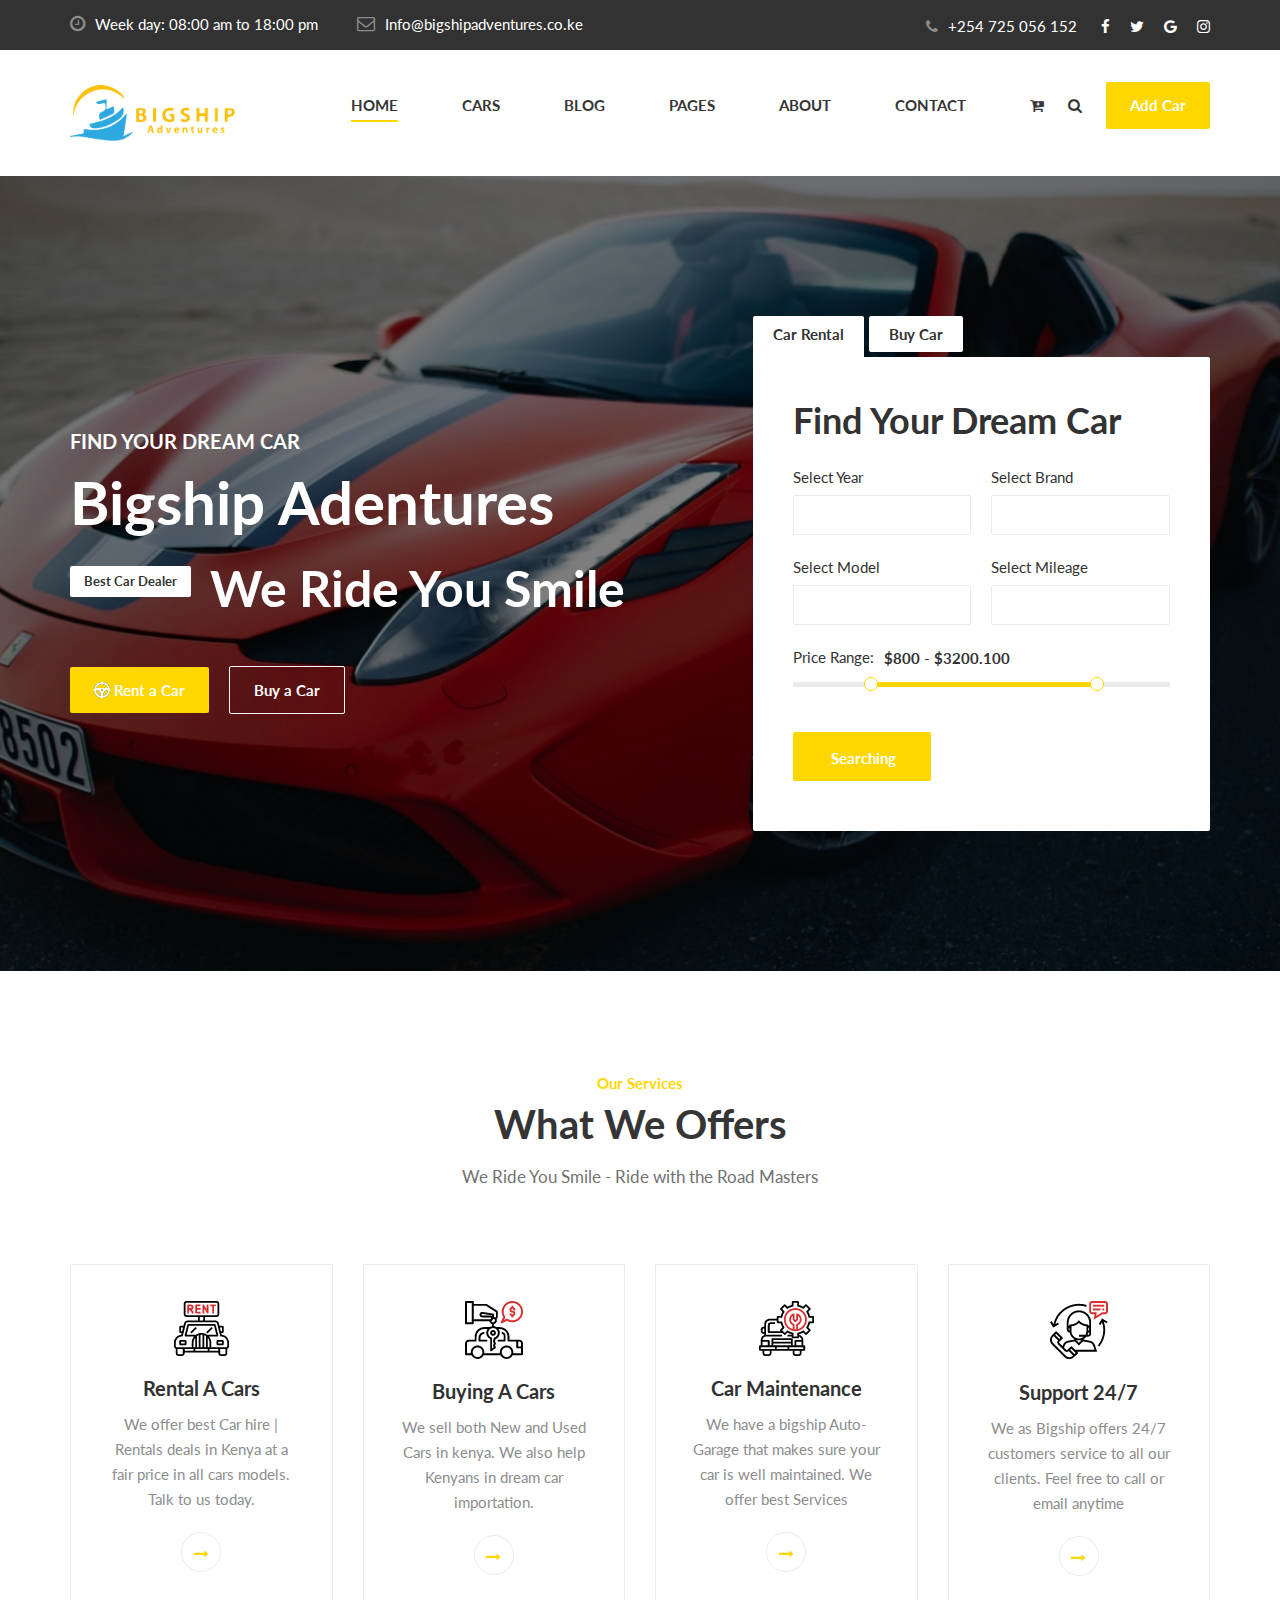
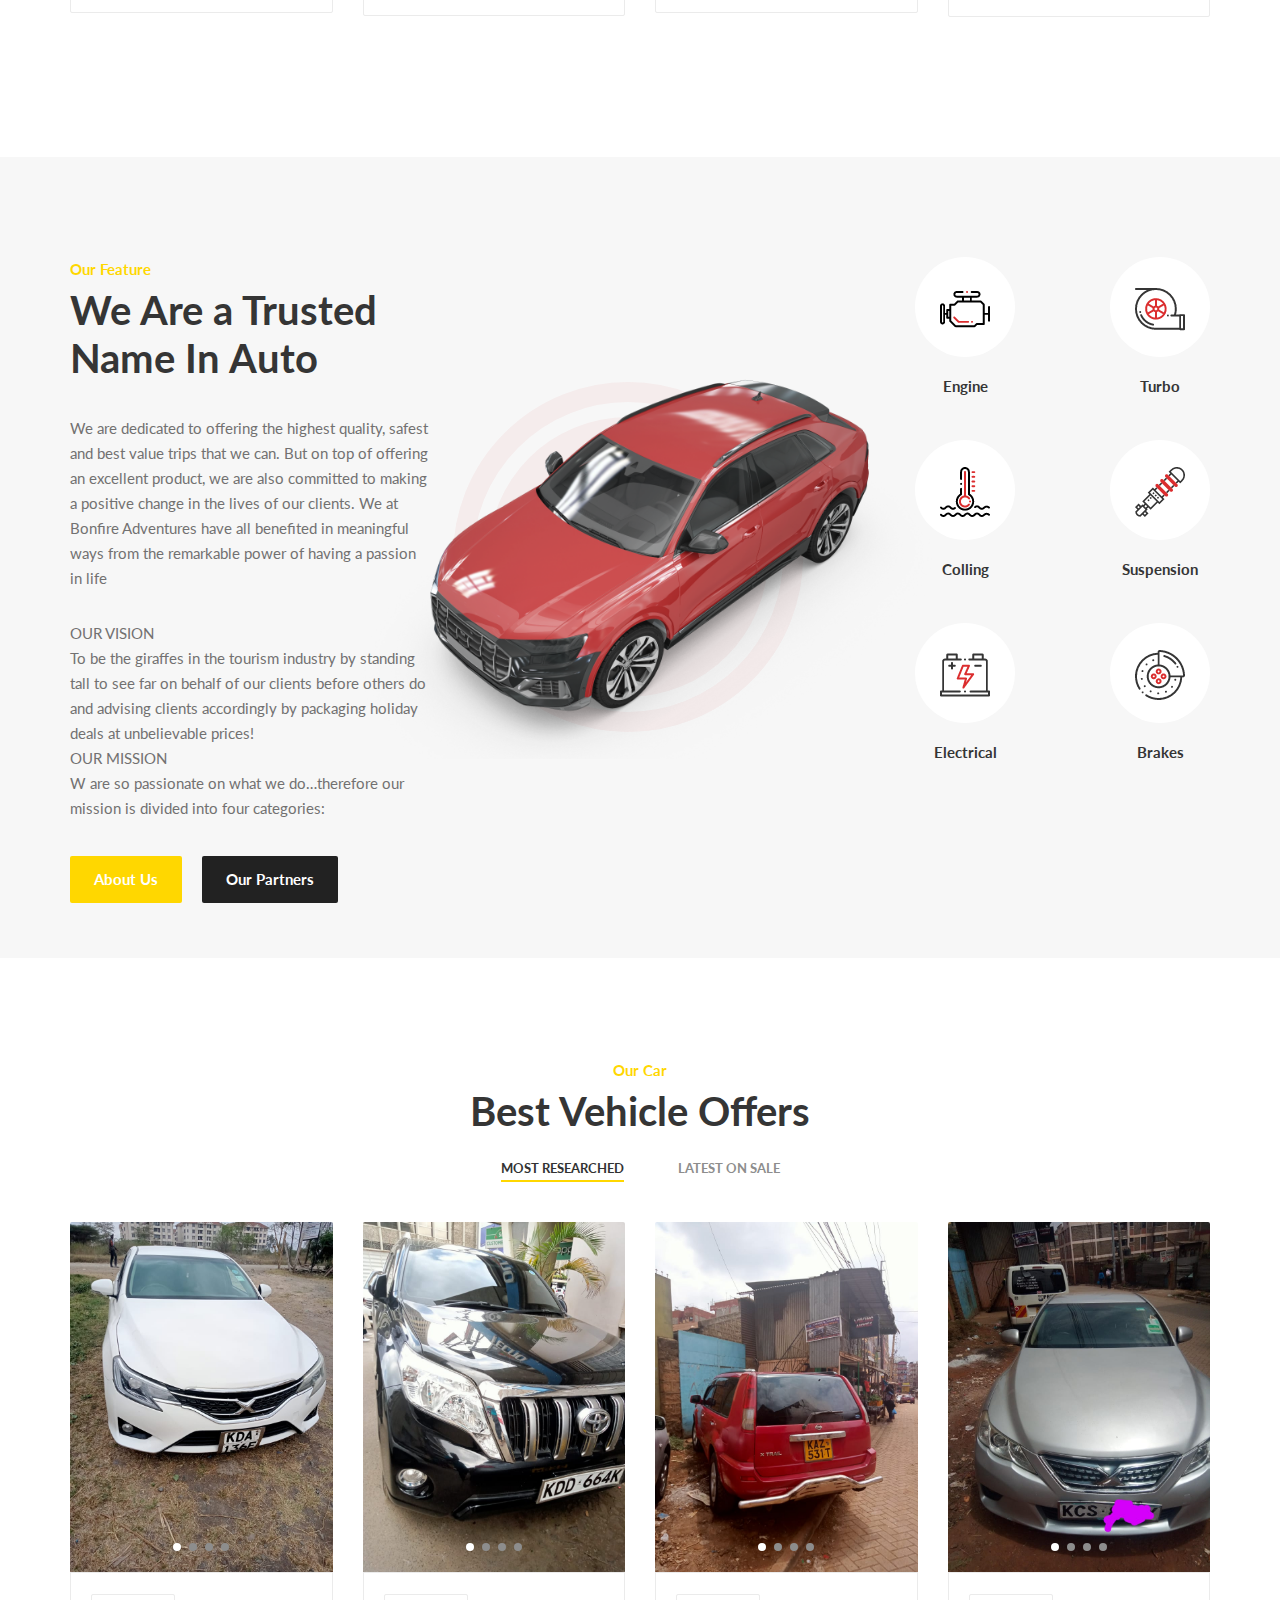
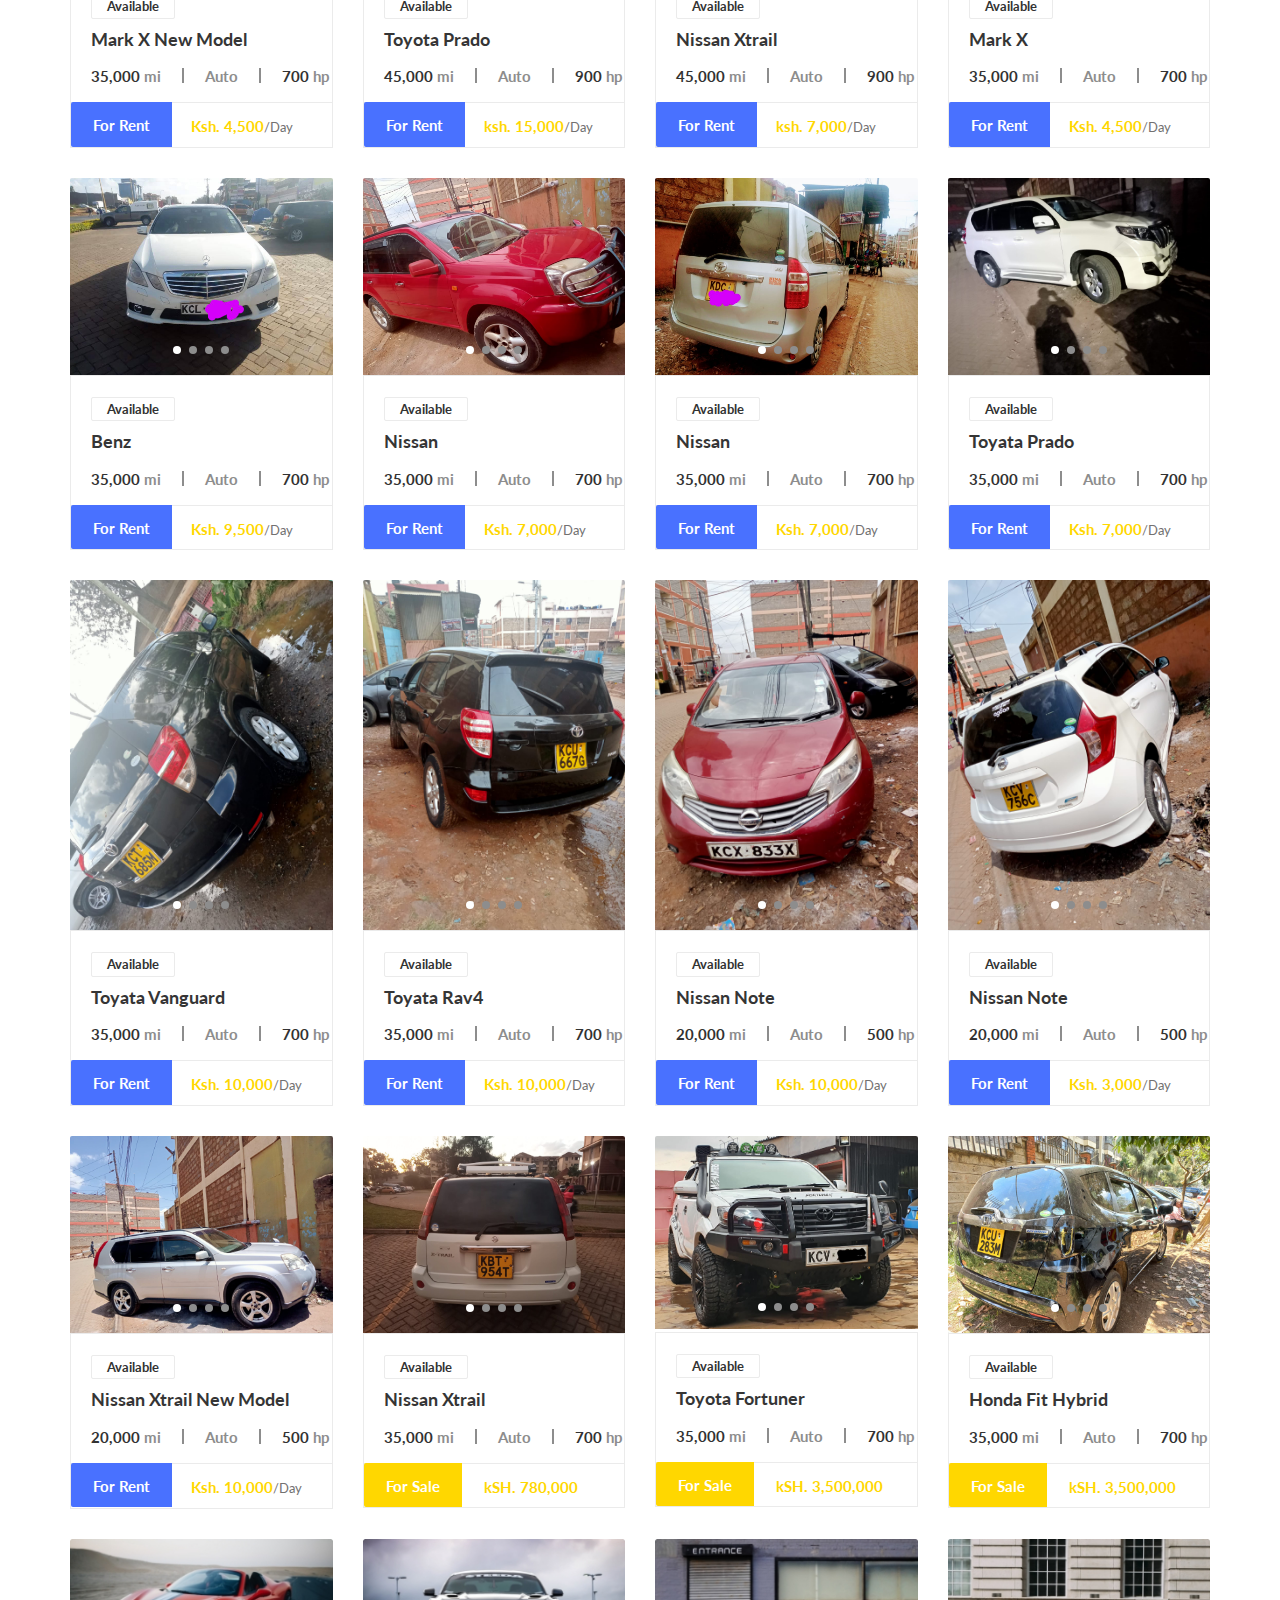
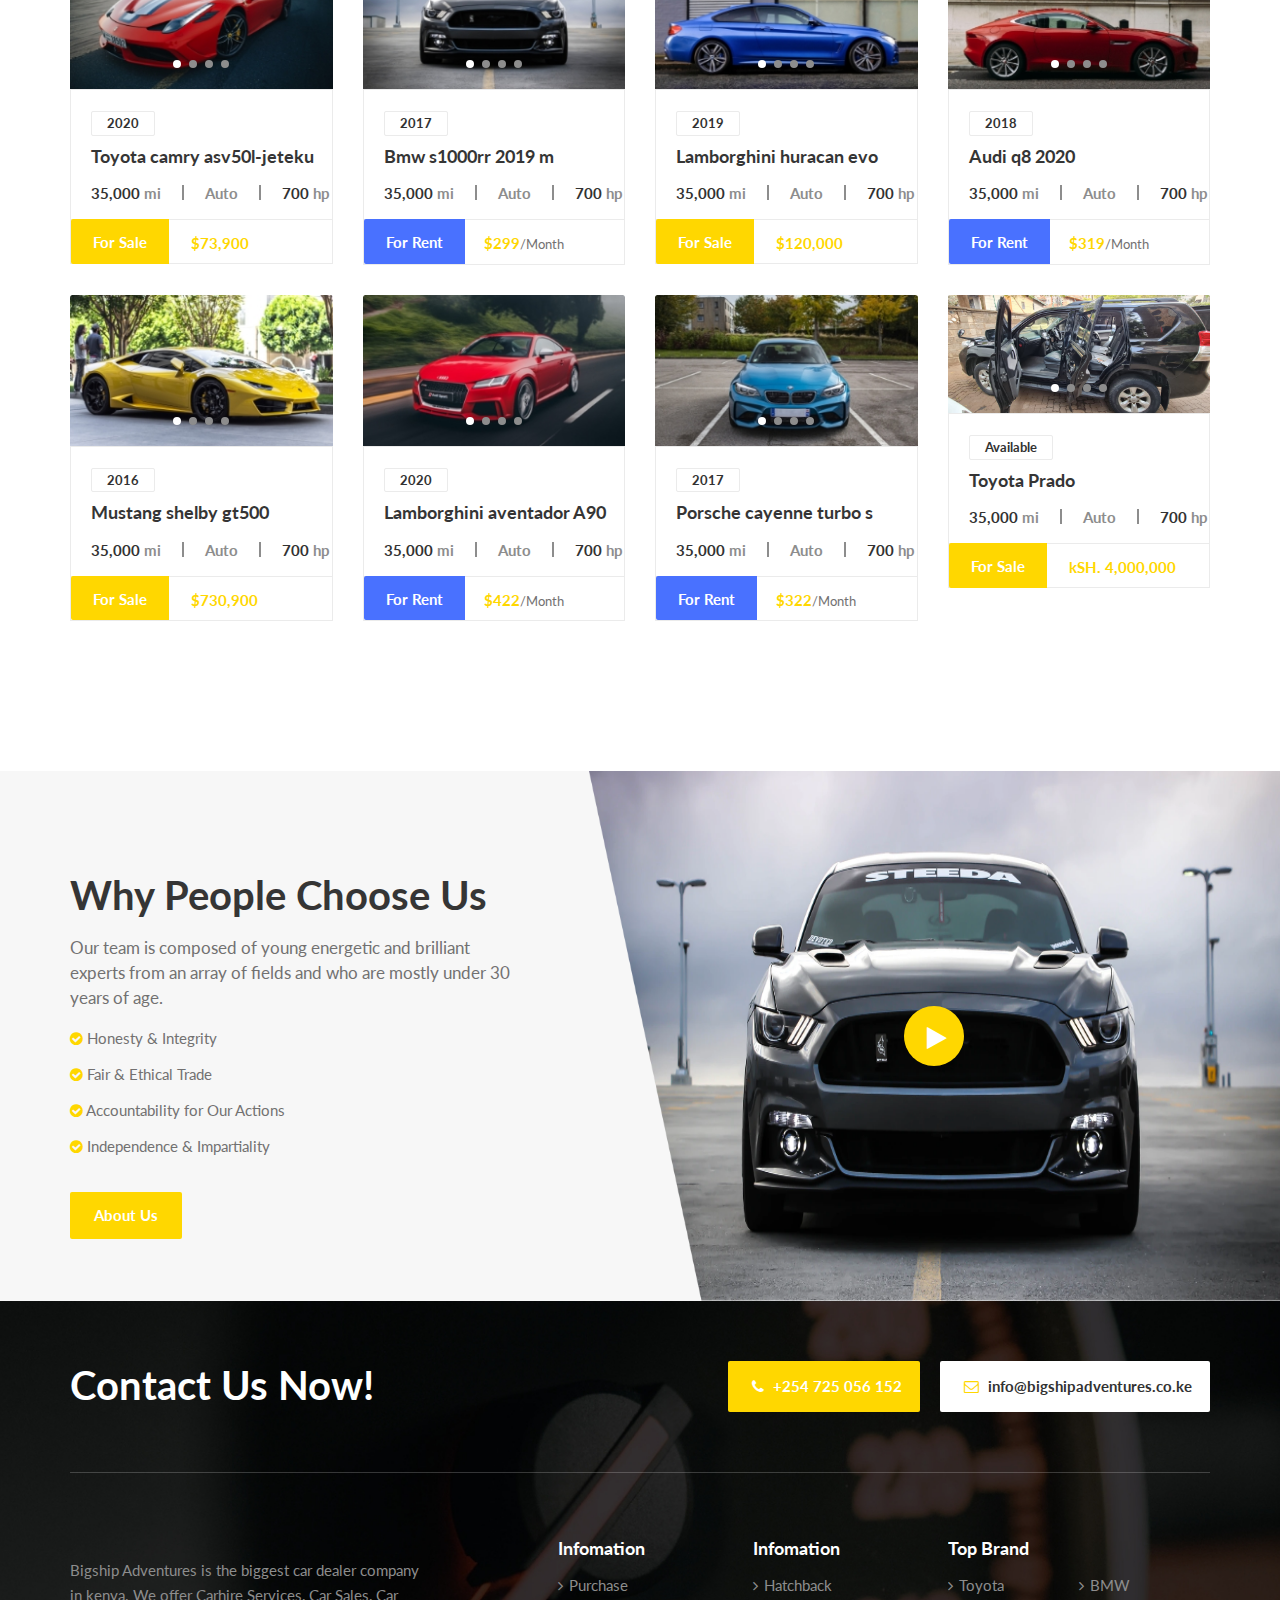
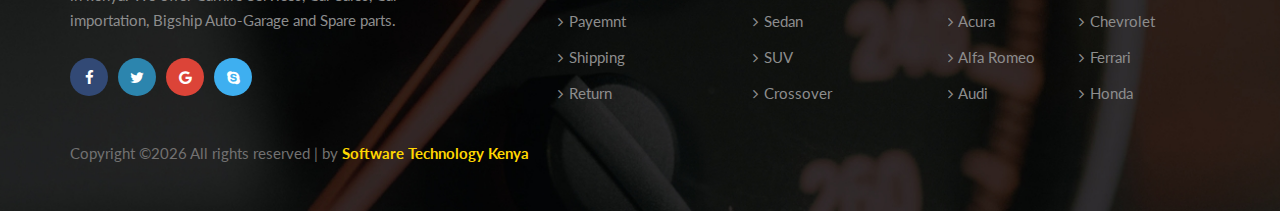
==== index.html @ 5497ede9 "first update" ====
<!DOCTYPE html>
<html lang="zxx">

<head>
    <meta charset="UTF-8">
    <meta name="description" content="Carhire and Car rentals">
    <meta name="keywords" content="Car sale, Car Car Rental">
    <meta name="viewport" content="width=device-width, initial-scale=1.0">
    <meta http-equiv="X-UA-Compatible" content="ie=edge">
    <title>Bigship Adventures</title>

    <!-- Google Font -->
    <link href="https://fonts.googleapis.com/css2?family=Lato:wght@300;400;700;900&display=swap" rel="stylesheet">

    <!-- Css Styles -->
    <link rel="stylesheet" href="css/bootstrap.min.css" type="text/css">
    <link rel="stylesheet" href="css/font-awesome.min.css" type="text/css">
    <link rel="stylesheet" href="css/elegant-icons.css" type="text/css">
    <link rel="stylesheet" href="css/nice-select.css" type="text/css">
    <link rel="stylesheet" href="css/magnific-popup.css" type="text/css">
    <link rel="stylesheet" href="css/jquery-ui.min.css" type="text/css">
    <link rel="stylesheet" href="css/owl.carousel.min.css" type="text/css">
    <link rel="stylesheet" href="css/slicknav.min.css" type="text/css">
    <link rel="stylesheet" href="css/style.css" type="text/css">
</head>

<body>
    <!-- Page Preloder -->
    <div id="preloder">
        <div class="loader"></div>
    </div>

    <!-- Offcanvas Menu Begin -->
    <div class="offcanvas-menu-overlay"></div>
    <div class="offcanvas-menu-wrapper">
        <div class="offcanvas__widget">
            <a href="#"><i class="fa fa-cart-plus"></i></a>
            <a href="#" class="search-switch"><i class="fa fa-search"></i></a>
            <a href="#" class="primary-btn">Add Car</a>
        </div>
        <div class="offcanvas__logo">
            <a href="./index.html"><img src="img/logo.png" alt=""></a>
        </div>
        <div id="mobile-menu-wrap"></div>
        <ul class="offcanvas__widget__add">
            <li><i class="fa fa-clock-o"></i> Week day: 08:00 am to 18:00 pm</li>
            <li><i class="fa fa-envelope-o"></i>Info@bigshipadventures.co.ke</li>
        </ul>
        <div class="offcanvas__phone__num">
            <i class="fa fa-phone"></i>
            <span>+254 725 056 152</span>
        </div>
        <div class="offcanvas__social">
            <a href="#"><i class="fa fa-facebook"></i></a>
            <a href="#"><i class="fa fa-twitter"></i></a>
            <a href="#"><i class="fa fa-google"></i></a>
            <a href="#"><i class="fa fa-instagram"></i></a>
        </div>
    </div>
    <!-- Offcanvas Menu End -->

    <!-- Header Section Begin -->
    <header class="header">
        <div class="header__top">
            <div class="container">
                <div class="row">
                    <div class="col-lg-7">
                        <ul class="header__top__widget">
                            <li><i class="fa fa-clock-o"></i> Week day: 08:00 am to 18:00 pm</li>
                            <li><i class="fa fa-envelope-o"></i> Info@bigshipadventures.co.ke</li>
                        </ul>
                    </div>
                    <div class="col-lg-5">
                        <div class="header__top__right">
                            <div class="header__top__phone">
                                <i class="fa fa-phone"></i>
                                <span>+254 725 056 152</span>
                            </div>
                            <div class="header__top__social">
                                <a href="#"><i class="fa fa-facebook"></i></a>
                                <a href="#"><i class="fa fa-twitter"></i></a>
                                <a href="#"><i class="fa fa-google"></i></a>
                                <a href="#"><i class="fa fa-instagram"></i></a>
                            </div>
                        </div>
                    </div>
                </div>
            </div>
        </div>
        <div class="container">
            <div class="row">
                <div class="col-lg-2">
                    <div class="header__logo">
                        <a href="./index.html"><img src="img/logo.png" alt=""></a>
                    </div>
                </div>
                <div class="col-lg-10">
                    <div class="header__nav">
                        <nav class="header__menu">
                            <ul>
                                <li class="active"><a href="./index.html">Home</a></li>
                                <li><a href="./car.html">Cars</a></li>
                                <li><a href="./blog.html">Blog</a></li>
                                <li><a href="#">Pages</a>
                                    <ul class="dropdown">
                                        <li><a href="./about.html">About Us</a></li>
                                        <li><a href="./car-details.html">Car Details</a></li>
                                        <li><a href="./blog-details.html">Blog Details</a></li>
                                    </ul>
                                </li>
                                <li><a href="./about.html">About</a></li>
                                <li><a href="./contact.html">Contact</a></li>
                            </ul>
                        </nav>
                        <div class="header__nav__widget">
                            <div class="header__nav__widget__btn">
                                <a href="#"><i class="fa fa-cart-plus"></i></a>
                                <a href="#" class="search-switch"><i class="fa fa-search"></i></a>
                            </div>
                            <a href="#" class="primary-btn">Add Car</a>
                        </div>
                    </div>
                </div>
            </div>
            <div class="canvas__open">
                <span class="fa fa-bars"></span>
            </div>
        </div>
    </header>
    <!-- Header Section End -->

    <!-- Hero Section Begin -->
    <section class="hero spad set-bg" data-setbg="img/hero-bg.jpg">
        <div class="container">
            <div class="row">
                <div class="col-lg-7">
                    <div class="hero__text">
                        <div class="hero__text__title">
                            <span>FIND YOUR DREAM CAR</span>
                            <h2>Bigship Adentures</h2>
                        </div>
                        <div class="hero__text__price">
                            <div class="car-model">Best Car Dealer</div>
                            <h2>We Ride You Smile</span></h2>
                        </div>
                        <a href="#" class="primary-btn"><img src="img/wheel.png" alt=""> Rent a Car</a>
                        <a href="#" class="primary-btn more-btn">Buy a Car</a>
                    </div>
                </div>
                <div class="col-lg-5">
                    <div class="hero__tab">
                        <ul class="nav nav-tabs" role="tablist">
                            <li class="nav-item">
                                <a class="nav-link active" data-toggle="tab" href="#tabs-1" role="tab">Car Rental</a>
                            </li>
                            <li class="nav-item">
                                <a class="nav-link" data-toggle="tab" href="#tabs-2" role="tab">Buy Car</a>
                            </li>
                        </ul>
                        <div class="tab-content">
                            <div class="tab-pane active" id="tabs-1" role="tabpanel">
                                <div class="hero__tab__form">
                                    <h2>Find Your Dream Car</h2>
                                    <form>
                                        <div class="select-list">
                                            <div class="select-list-item">
                                                <p>Select Year</p>
                                                <select>
                                                    <option data-display=" ">Select Year</option>
                                                    <option value="">2020</option>
                                                    <option value="">2019</option>
                                                    <option value="">2018</option>
                                                    <option value="">2017</option>
                                                    <option value="">2016</option>
                                                    <option value="">2015</option>
                                                </select>
                                            </div>
                                            <div class="select-list-item">
                                                <p>Select Brand</p>
                                                <select>
                                                    <option data-display=" ">Select Brand</option>
                                                    <option value="">Acura</option>
                                                    <option value="">Audi</option>
                                                    <option value="">Bentley</option>
                                                    <option value="">BMW</option>
                                                    <option value="">Bugatti</option>
                                                </select>
                                            </div>
                                            <div class="select-list-item">
                                                <p>Select Model</p>
                                                <select>
                                                    <option data-display=" ">Select Model</option>
                                                    <option value="">Q3</option>
                                                    <option value="">A4 </option>
                                                    <option value="">AVENTADOR</option>
                                                </select>
                                            </div>
                                            <div class="select-list-item">
                                                <p>Select Mileage</p>
                                                <select>
                                                    <option data-display=" ">Select Mileage</option>
                                                    <option value="">27</option>
                                                    <option value="">25</option>
                                                    <option value="">15</option>
                                                    <option value="">10</option>
                                                </select>
                                            </div>
                                        </div>
                                        <div class="car-price">
                                            <p>Price Range:</p>
                                            <div class="price-range-wrap">
                                                <div class="price-range"></div>
                                                <div class="range-slider">
                                                    <div class="price-input">
                                                        <input type="text" id="amount">
                                                    </div>
                                                </div>
                                            </div>
                                        </div>
                                        <button type="submit" class="site-btn">Searching</button>
                                    </form>
                                </div>
                            </div>
                            <div class="tab-pane" id="tabs-2" role="tabpanel">
                                <div class="hero__tab__form">
                                    <h2>Buy Your Dream Car</h2>
                                    <form>
                                        <div class="select-list">
                                            <div class="select-list-item">
                                                <p>Select Year</p>
                                                <select>
                                                    <option data-display=" ">Select Year</option>
                                                    <option value="">2020</option>
                                                    <option value="">2019</option>
                                                    <option value="">2018</option>
                                                    <option value="">2017</option>
                                                    <option value="">2016</option>
                                                    <option value="">2015</option>
                                                </select>
                                            </div>
                                            <div class="select-list-item">
                                                <p>Select Brand</p>
                                                <select>
                                                    <option data-display=" ">Select Brand</option>
                                                    <option value="">Acura</option>
                                                    <option value="">Audi</option>
                                                    <option value="">Bentley</option>
                                                    <<option value="">BMW</option>
                                                    <option value="">Bugatti</option>
                                                </select>
                                            </div>
                                            <div class="select-list-item">
                                                <p>Select Model</p>
                                                <select>
                                                    <option data-display=" ">Select Model</option>
                                                    <option value="">Q3</option>
                                                    <option value="">A4 </option>
                                                    <option value="">AVENTADOR</option>
                                                </select>
                                            </div>
                                            <div class="select-list-item">
                                                <p>Select Mileage</p>
                                                <select>
                                                    <option data-display=" ">Select Mileage</option>
                                                    <option value="">27</option>
                                                    <option value="">25</option>
                                                    <option value="">15</option>
                                                    <option value="">10</option>
                                                </select>
                                            </div>
                                        </div>
                                        <div class="car-price">
                                            <p>Price Range:</p>
                                            <div class="price-range-wrap">
                                                <div class="price-range"></div>
                                                <div class="range-slider">
                                                    <div class="price-input">
                                                        <input type="text" id="amount">
                                                    </div>
                                                </div>
                                            </div>
                                        </div>
                                        <button type="submit" class="site-btn">Searching</button>
                                    </form>
                                </div>
                            </div>
                        </div>
                    </div>
                </div>
            </div>
        </div>
    </section>
    <!-- Hero Section End -->

    <!-- Services Section Begin -->
    <section class="services spad">
        <div class="container">
            <div class="row">
                <div class="col-lg-12">
                    <div class="section-title">
                        <span>Our Services</span>
                        <h2>What We Offers</h2>
                        <p>We Ride You Smile - Ride with the Road Masters</p>
                    </div>
                </div>
            </div>
            <div class="row">
                <div class="col-lg-3 col-md-6 col-sm-6">
                    <div class="services__item">
                        <img src="img/services/services-1.png" alt="">
                        <h5>Rental A Cars</h5>
                        <p>We offer best Car hire | Rentals deals in Kenya at a fair price in all cars models. Talk to us today.</p>
                        <a href="#"><i class="fa fa-long-arrow-right"></i></a>
                    </div>
                </div>
                <div class="col-lg-3 col-md-6 col-sm-6">
                    <div class="services__item">
                        <img src="img/services/services-2.png" alt="">
                        <h5>Buying A Cars</h5>
                        <p>We sell both New and Used Cars in kenya. We also help Kenyans in dream car importation.</p>
                        <a href="#"><i class="fa fa-long-arrow-right"></i></a>
                    </div>
                </div>
                <div class="col-lg-3 col-md-6 col-sm-6">
                    <div class="services__item">
                        <img src="img/services/services-3.png" alt="">
                        <h5>Car Maintenance</h5>
                        <p>We have a bigship Auto-Garage that makes sure your car is well maintained. We offer best Services</p>
                        <a href="#"><i class="fa fa-long-arrow-right"></i></a>
                    </div>
                </div>
                <div class="col-lg-3 col-md-6 col-sm-6">
                    <div class="services__item">
                        <img src="img/services/services-4.png" alt="">
                        <h5>Support 24/7</h5>
                        <p>We as Bigship offers 24/7 customers service to all our clients. Feel free to call or email anytime</p>
                        <a href="#"><i class="fa fa-long-arrow-right"></i></a>
                    </div>
                </div>
            </div>
        </div>
    </section>
    <!-- Services Section End -->

    <!-- Feature Section Begin -->
    <section class="feature spad">
        <div class="container">
            <div class="row">
                <div class="col-lg-4">
                    <div class="feature__text">
                        <div class="section-title">
                            <span>Our Feature</span>
                            <h2>We Are a Trusted Name In Auto</h2>
                        </div>
                        <div class="feature__text__desc">
                            <p>We are dedicated to offering the highest quality, safest and best value trips that we can. But on top of offering an excellent product, we are also committed to making a positive change in the lives of our clients. We at Bonfire Adventures have all benefited in meaningful ways from the remarkable power of having a passion in life</p>
                            <p>OUR VISION<br>
                                To be the giraffes in the tourism industry by standing tall to see far on behalf of  our clients before others do and advising clients accordingly by packaging holiday deals at unbelievable prices!<br>

                                OUR MISSION<br>
                                W are so passionate on what we do…therefore our mission is divided into four categories:</p>
                        </div>
                        <div class="feature__text__btn">
                            <a href="#" class="primary-btn">About Us</a>
                            <a href="#" class="primary-btn partner-btn">Our Partners</a>
                        </div>
                    </div>
                </div>
                <div class="col-lg-4 offset-lg-4">
                    <div class="row">
                        <div class="col-lg-6 col-md-4 col-6">
                            <div class="feature__item">
                                <div class="feature__item__icon">
                                    <img src="img/feature/feature-1.png" alt="">
                                </div>
                                <h6>Engine</h6>
                            </div>
                        </div>
                        <div class="col-lg-6 col-md-4 col-6">
                            <div class="feature__item">
                                <div class="feature__item__icon">
                                    <img src="img/feature/feature-2.png" alt="">
                                </div>
                                <h6>Turbo</h6>
                            </div>
                        </div>
                        <div class="col-lg-6 col-md-4 col-6">
                            <div class="feature__item">
                                <div class="feature__item__icon">
                                    <img src="img/feature/feature-3.png" alt="">
                                </div>
                                <h6>Colling</h6>
                            </div>
                        </div>
                        <div class="col-lg-6 col-md-4 col-6">
                            <div class="feature__item">
                                <div class="feature__item__icon">
                                    <img src="img/feature/feature-4.png" alt="">
                                </div>
                                <h6>Suspension</h6>
                            </div>
                        </div>
                        <div class="col-lg-6 col-md-4 col-6">
                            <div class="feature__item">
                                <div class="feature__item__icon">
                                    <img src="img/feature/feature-5.png" alt="">
                                </div>
                                <h6>Electrical</h6>
                            </div>
                        </div>
                        <div class="col-lg-6 col-md-4 col-6">
                            <div class="feature__item">
                                <div class="feature__item__icon">
                                    <img src="img/feature/feature-6.png" alt="">
                                </div>
                                <h6>Brakes</h6>
                            </div>
                        </div>
                    </div>
                </div>
            </div>
        </div>
    </section>
    <!-- Feature Section End -->

    <!-- Car Section Begin -->
    <section class="car spad">
        <div class="container">
            <div class="row">
                <div class="col-lg-12">
                    <div class="section-title">
                        <span>Our Car</span>
                        <h2>Best Vehicle Offers</h2>
                    </div>
                    <ul class="filter__controls">
                        <li class="active" data-filter="*">Most Researched</li>
                        <li data-filter=".sale">Latest on sale</li>
                    </ul>
                </div>
            </div>
            <div class="row car-filter">
                <div class="col-lg-3 col-md-4 col-sm-6 mix">
                    <div class="car__item">
                        <div class="car__item__pic__slider owl-carousel">
                            <img src="img/cars/markx.jpeg" alt="">
                            <img src="img/cars/markx1.jpeg" alt="">
                            <img src="img/cars/markx2.jpeg" alt="">
                            <img src="img/cars/markx3.jpeg" alt="">
                        </div>
                        <div class="car__item__text">
                            <div class="car__item__text__inner">
                                <div class="label-date">Available</div>
                                <h5><a href="#">Mark X New Model</a></h5>
                                <ul>
                                    <li><span>35,000</span> mi</li>
                                    <li>Auto</li>
                                    <li><span>700</span> hp</li>
                                </ul>
                            </div>
                            <div class="car__item__price">
                                <span class="car-option">For Rent</span>
                                <h6>Ksh. 4,500<span>/Day</span></h6>
                            </div>
                        </div>
                    </div>
                </div>

                 <div class="col-lg-3 col-md-4 col-sm-6 mix">
                    <div class="car__item">
                        <div class="car__item__pic__slider owl-carousel">
                            <img src="img/cars/p.jpeg" alt="">
                            <img src="img/cars/p1.jpeg" alt="">
                            <img src="img/cars/p2.jpeg" alt="">
                            <img src="img/cars/p3.jpeg" alt="">
                        </div>
                        <div class="car__item__text">
                            <div class="car__item__text__inner">
                                <div class="label-date">Available</div>
                                <h5><a href="#">Toyota Prado</a></h5>
                                <ul>
                                    <li><span>45,000</span> mi</li>
                                    <li>Auto</li>
                                    <li><span>900</span> hp</li>
                                </ul>
                            </div>
                            <div class="car__item__price">
                                <span class="car-option">For Rent</span>
                                <h6>ksh. 15,000<span>/Day</span></h6>
                            </div>
                        </div>
                    </div>
                </div>



                 <div class="col-lg-3 col-md-4 col-sm-6 mix">
                    <div class="car__item">
                        <div class="car__item__pic__slider owl-carousel">
                            <img src="img/cars/n.jpeg" alt="">
                            <img src="img/cars/n.jpeg" alt="">
                            <img src="img/cars/n.jpeg" alt="">
                            <img src="img/cars/n1.jpeg" alt="">
                        </div>
                        <div class="car__item__text">
                            <div class="car__item__text__inner">
                                <div class="label-date">Available</div>
                                <h5><a href="#">Nissan Xtrail</a></h5>
                                <ul>
                                    <li><span>45,000</span> mi</li>
                                    <li>Auto</li>
                                    <li><span>900</span> hp</li>
                                </ul>
                            </div>
                            <div class="car__item__price">
                                <span class="car-option">For Rent</span>
                                <h6>ksh. 7,000<span>/Day</span></h6>
                            </div>
                        </div>
                    </div>
                </div>

                 <div class="col-lg-3 col-md-4 col-sm-6 mix">
                    <div class="car__item">
                        <div class="car__item__pic__slider owl-carousel">
                            <img src="img/cars/tmarkx.jpeg" alt="">
                            <img src="img/cars/tmarkx.jpeg" alt="">
                            <img src="img/cars/tmarkx.jpeg" alt="">
                            <img src="img/cars/tmarkx.jpeg" alt="">
                        </div>
                        <div class="car__item__text">
                            <div class="car__item__text__inner">
                                <div class="label-date">Available</div>
                                <h5><a href="#">Mark X</a></h5>
                                <ul>
                                    <li><span>35,000</span> mi</li>
                                    <li>Auto</li>
                                    <li><span>700</span> hp</li>
                                </ul>
                            </div>
                            <div class="car__item__price">
                                <span class="car-option">For Rent</span>
                                <h6>Ksh. 4,500<span>/Day</span></h6>
                            </div>
                        </div>
                    </div>
                </div>



                 <div class="col-lg-3 col-md-4 col-sm-6 mix">
                    <div class="car__item">
                        <div class="car__item__pic__slider owl-carousel">
                            <img src="img/cars/benz.jpeg" alt="">
                            <img src="img/cars/benz.jpeg" alt="">
                            <img src="img/cars/benz.jpeg" alt="">
                            <img src="img/cars/benz.jpeg" alt="">
                        </div>
                        <div class="car__item__text">
                            <div class="car__item__text__inner">
                                <div class="label-date">Available</div>
                                <h5><a href="#">Benz</a></h5>
                                <ul>
                                    <li><span>35,000</span> mi</li>
                                    <li>Auto</li>
                                    <li><span>700</span> hp</li>
                                </ul>
                            </div>
                            <div class="car__item__price">
                                <span class="car-option">For Rent</span>
                                <h6>Ksh. 9,500<span>/Day</span></h6>
                            </div>
                        </div>
                    </div>
                </div>


                 <div class="col-lg-3 col-md-4 col-sm-6 mix">
                    <div class="car__item">
                        <div class="car__item__pic__slider owl-carousel">
                            <img src="img/cars/n1.jpeg" alt="">
                            <img src="img/cars/n1.jpeg" alt="">
                            <img src="img/cars/n1.jpeg" alt="">
                            <img src="img/cars/n1.jpeg" alt="">
                        </div>
                        <div class="car__item__text">
                            <div class="car__item__text__inner">
                                <div class="label-date">Available</div>
                                <h5><a href="#">Nissan</a></h5>
                                <ul>
                                    <li><span>35,000</span> mi</li>
                                    <li>Auto</li>
                                    <li><span>700</span> hp</li>
                                </ul>
                            </div>
                            <div class="car__item__price">
                                <span class="car-option">For Rent</span>
                                <h6>Ksh. 7,000<span>/Day</span></h6>
                            </div>
                        </div>
                    </div>
                </div>


                <div class="col-lg-3 col-md-4 col-sm-6 mix">
                    <div class="car__item">
                        <div class="car__item__pic__slider owl-carousel">
                            <img src="img/cars/noah.jpeg" alt="">
                            <img src="img/cars/noah.jpeg" alt="">
                            <img src="img/cars/noah.jpeg" alt="">
                            <img src="img/cars/noah.jpeg" alt="">
                        </div>
                        <div class="car__item__text">
                            <div class="car__item__text__inner">
                                <div class="label-date">Available</div>
                                <h5><a href="#">Nissan</a></h5>
                                <ul>
                                    <li><span>35,000</span> mi</li>
                                    <li>Auto</li>
                                    <li><span>700</span> hp</li>
                                </ul>
                            </div>
                            <div class="car__item__price">
                                <span class="car-option">For Rent</span>
                                <h6>Ksh. 7,000<span>/Day</span></h6>
                            </div>
                        </div>
                    </div>
                </div>


                 <div class="col-lg-3 col-md-4 col-sm-6 mix">
                    <div class="car__item">
                        <div class="car__item__pic__slider owl-carousel">
                            <img src="img/cars/x2.jpeg" alt="">
                            <img src="img/cars/x3.jpeg" alt="">
                            <img src="img/cars/x3.jpeg" alt="">
                            <img src="img/cars/x3.jpeg" alt="">
                        </div>
                        <div class="car__item__text">
                            <div class="car__item__text__inner">
                                <div class="label-date">Available</div>
                                <h5><a href="#">Toyata Prado</a></h5>
                                <ul>
                                    <li><span>35,000</span> mi</li>
                                    <li>Auto</li>
                                    <li><span>700</span> hp</li>
                                </ul>
                            </div>
                            <div class="car__item__price">
                                <span class="car-option">For Rent</span>
                                <h6>Ksh. 7,000<span>/Day</span></h6>
                            </div>
                        </div>
                    </div>
                </div>


                 <div class="col-lg-3 col-md-4 col-sm-6 mix">
                    <div class="car__item">
                        <div class="car__item__pic__slider owl-carousel">
                            <img src="img/cars/v.jpeg" alt="">
                            <img src="img/cars/v1.jpeg" alt="">
                            <img src="img/cars/v.jpeg" alt="">
                            <img src="img/cars/v1.jpeg" alt="">
                        </div>
                        <div class="car__item__text">
                            <div class="car__item__text__inner">
                                <div class="label-date">Available</div>
                                <h5><a href="#">Toyata Vanguard</a></h5>
                                <ul>
                                    <li><span>35,000</span> mi</li>
                                    <li>Auto</li>
                                    <li><span>700</span> hp</li>
                                </ul>
                            </div>
                            <div class="car__item__price">
                                <span class="car-option">For Rent</span>
                                <h6>Ksh. 10,000<span>/Day</span></h6>
                            </div>
                        </div>
                    </div>
                </div>


                <div class="col-lg-3 col-md-4 col-sm-6 mix">
                    <div class="car__item">
                        <div class="car__item__pic__slider owl-carousel">
                            <img src="img/cars/rav.jpeg" alt="">
                            <img src="img/cars/rav.jpeg" alt="">
                            <img src="img/cars/rav.jpeg" alt="">
                            <img src="img/cars/rav.jpeg" alt="">
                        </div>
                        <div class="car__item__text">
                            <div class="car__item__text__inner">
                                <div class="label-date">Available</div>
                                <h5><a href="#">Toyata Rav4</a></h5>
                                <ul>
                                    <li><span>35,000</span> mi</li>
                                    <li>Auto</li>
                                    <li><span>700</span> hp</li>
                                </ul>
                            </div>
                            <div class="car__item__price">
                                <span class="car-option">For Rent</span>
                                <h6>Ksh. 10,000<span>/Day</span></h6>
                            </div>
                        </div>
                    </div>
                </div>



                <div class="col-lg-3 col-md-4 col-sm-6 mix">
                    <div class="car__item">
                        <div class="car__item__pic__slider owl-carousel">
                            <img src="img/cars/nn.jpeg" alt="">
                            <img src="img/cars/nn1.jpeg" alt="">
                            <img src="img/cars/nn2.jpeg" alt="">
                            <img src="img/cars/nn3.jpeg" alt="">
                        </div>
                        <div class="car__item__text">
                            <div class="car__item__text__inner">
                                <div class="label-date">Available</div>
                                <h5><a href="#">Nissan Note</a></h5>
                                <ul>
                                    <li><span>20,000</span> mi</li>
                                    <li>Auto</li>
                                    <li><span>500</span> hp</li>
                                </ul>
                            </div>
                            <div class="car__item__price">
                                <span class="car-option">For Rent</span>
                                <h6>Ksh. 10,000<span>/Day</span></h6>
                            </div>
                        </div>
                    </div>
                </div>





                 <div class="col-lg-3 col-md-4 col-sm-6 mix">
                    <div class="car__item">
                        <div class="car__item__pic__slider owl-carousel">
                            <img src="img/cars/note.jpeg" alt="">
                            <img src="img/cars/note1.jpeg" alt="">
                            <img src="img/cars/note.jpeg" alt="">
                            <img src="img/cars/note1.jpeg" alt="">
                        </div>
                        <div class="car__item__text">
                            <div class="car__item__text__inner">
                                <div class="label-date">Available</div>
                                <h5><a href="#">Nissan Note</a></h5>
                                <ul>
                                    <li><span>20,000</span> mi</li>
                                    <li>Auto</li>
                                    <li><span>500</span> hp</li>
                                </ul>
                            </div>
                            <div class="car__item__price">
                                <span class="car-option">For Rent</span>
                                <h6>Ksh. 3,000<span>/Day</span></h6>
                            </div>
                        </div>
                    </div>
                </div>



                 <div class="col-lg-3 col-md-4 col-sm-6 mix">
                    <div class="car__item">
                        <div class="car__item__pic__slider owl-carousel">
                            <img src="img/cars/nnew.jpeg" alt="">
                            <img src="img/cars/nnew.jpeg" alt="">
                            <img src="img/cars/nnew.jpeg" alt="">
                            <img src="img/cars/nnew.jpeg" alt="">
                        </div>
                        <div class="car__item__text">
                            <div class="car__item__text__inner">
                                <div class="label-date">Available</div>
                                <h5><a href="#">Nissan Xtrail New Model</a></h5>
                                <ul>
                                    <li><span>20,000</span> mi</li>
                                    <li>Auto</li>
                                    <li><span>500</span> hp</li>
                                </ul>
                            </div>
                            <div class="car__item__price">
                                <span class="car-option">For Rent</span>
                                <h6>Ksh. 10,000<span>/Day</span></h6>
                            </div>
                        </div>
                    </div>
                </div>




               
                <div class="col-lg-3 col-md-4 col-sm-6 mix sale">
                    <div class="car__item">
                        <div class="car__item__pic__slider owl-carousel">
                            <img src="img/cars/sale.jpeg" alt="">
                            <img src="img/cars/sale1.jpeg" alt="">
                            <img src="img/cars/sale2.jpeg" alt="">
                            <img src="img/cars/sale3.jpeg" alt="">
                        </div>
                        <div class="car__item__text">
                            <div class="car__item__text__inner">
                                <div class="label-date">Available</div>
                                <h5><a href="#">Nissan Xtrail</a></h5>
                                <ul>
                                    <li><span>35,000</span> mi</li>
                                    <li>Auto</li>
                                    <li><span>700</span> hp</li>
                                </ul>
                            </div>
                            <div class="car__item__price">
                                <span class="car-option sale">For Sale</span>
                                <h6>kSH. 780,000</h6>
                            </div>
                        </div>
                    </div>
                </div>


                  <div class="col-lg-3 col-md-4 col-sm-6 mix sale">
                    <div class="car__item">
                        <div class="car__item__pic__slider owl-carousel">
                            <img src="img/cars/r.jpeg" alt="">
                            <img src="img/cars/r2.jpeg" alt="">
                            <img src="img/cars/r2.jpeg" alt="">
                            <img src="img/cars/r.jpeg" alt="">
                        </div>
                        <div class="car__item__text">
                            <div class="car__item__text__inner">
                                <div class="label-date">Available</div>
                                <h5><a href="#">Toyota Fortuner</a></h5>
                                <ul>
                                    <li><span>35,000</span> mi</li>
                                    <li>Auto</li>
                                    <li><span>700</span> hp</li>
                                </ul>
                            </div>
                            <div class="car__item__price">
                                <span class="car-option sale">For Sale</span>
                                <h6>kSH. 3,500,000</h6>
                            </div>
                        </div>
                    </div>
                </div>


                 <div class="col-lg-3 col-md-4 col-sm-6 mix sale">
                    <div class="car__item">
                        <div class="car__item__pic__slider owl-carousel">
                            <img src="img/cars/hy.jpeg" alt="">
                            <img src="img/cars/hy1.jpeg" alt="">
                            <img src="img/cars/hy2.jpeg" alt="">
                            <img src="img/cars/hy3.jpeg" alt="">
                        </div>
                        <div class="car__item__text">
                            <div class="car__item__text__inner">
                                <div class="label-date">Available</div>
                                <h5><a href="#">Honda Fit Hybrid</a></h5>
                                <ul>
                                    <li><span>35,000</span> mi</li>
                                    <li>Auto</li>
                                    <li><span>700</span> hp</li>
                                </ul>
                            </div>
                            <div class="car__item__price">
                                <span class="car-option sale">For Sale</span>
                                <h6>kSH. 3,500,000</h6>
                            </div>
                        </div>
                    </div>
                </div>










                <div class="col-lg-3 col-md-4 col-sm-6 mix sale">
                    <div class="car__item">
                        <div class="car__item__pic__slider owl-carousel">
                            <img src="img/cars/car-2.jpg" alt="">
                            <img src="img/cars/car-8.jpg" alt="">
                            <img src="img/cars/car-6.jpg" alt="">
                            <img src="img/cars/car-4.jpg" alt="">
                        </div>
                        <div class="car__item__text">
                            <div class="car__item__text__inner">
                                <div class="label-date">2020</div>
                                <h5><a href="#">Toyota camry asv50l-jeteku</a></h5>
                                <ul>
                                    <li><span>35,000</span> mi</li>
                                    <li>Auto</li>
                                    <li><span>700</span> hp</li>
                                </ul>
                            </div>
                            <div class="car__item__price">
                                <span class="car-option sale">For Sale</span>
                                <h6>$73,900</h6>
                            </div>
                        </div>
                    </div>
                </div>
                <div class="col-lg-3 col-md-4 col-sm-6 mix">
                    <div class="car__item">
                        <div class="car__item__pic__slider owl-carousel">
                            <img src="img/cars/car-3.jpg" alt="">
                            <img src="img/cars/car-8.jpg" alt="">
                            <img src="img/cars/car-6.jpg" alt="">
                            <img src="img/cars/car-5.jpg" alt="">
                        </div>
                        <div class="car__item__text">
                            <div class="car__item__text__inner">
                                <div class="label-date">2017</div>
                                <h5><a href="#">Bmw s1000rr 2019 m</a></h5>
                                <ul>
                                    <li><span>35,000</span> mi</li>
                                    <li>Auto</li>
                                    <li><span>700</span> hp</li>
                                </ul>
                            </div>
                            <div class="car__item__price">
                                <span class="car-option">For Rent</span>
                                <h6>$299<span>/Month</span></h6>
                            </div>
                        </div>
                    </div>
                </div>
                <div class="col-lg-3 col-md-4 col-sm-6 mix sale">
                    <div class="car__item">
                        <div class="car__item__pic__slider owl-carousel">
                            <img src="img/cars/car-4.jpg" alt="">
                            <img src="img/cars/car-8.jpg" alt="">
                            <img src="img/cars/car-2.jpg" alt="">
                            <img src="img/cars/car-1.jpg" alt="">
                        </div>
                        <div class="car__item__text">
                            <div class="car__item__text__inner">
                                <div class="label-date">2019</div>
                                <h5><a href="#">Lamborghini huracan evo</a></h5>
                                <ul>
                                    <li><span>35,000</span> mi</li>
                                    <li>Auto</li>
                                    <li><span>700</span> hp</li>
                                </ul>
                            </div>
                            <div class="car__item__price">
                                <span class="car-option sale">For Sale</span>
                                <h6>$120,000</h6>
                            </div>
                        </div>
                    </div>
                </div>
                <div class="col-lg-3 col-md-4 col-sm-6 mix">
                    <div class="car__item">
                        <div class="car__item__pic__slider owl-carousel">
                            <img src="img/cars/car-5.jpg" alt="">
                            <img src="img/cars/car-8.jpg" alt="">
                            <img src="img/cars/car-7.jpg" alt="">
                            <img src="img/cars/car-2.jpg" alt="">
                        </div>
                        <div class="car__item__text">
                            <div class="car__item__text__inner">
                                <div class="label-date">2018</div>
                                <h5><a href="#">Audi q8 2020</a></h5>
                                <ul>
                                    <li><span>35,000</span> mi</li>
                                    <li>Auto</li>
                                    <li><span>700</span> hp</li>
                                </ul>
                            </div>
                            <div class="car__item__price">
                                <span class="car-option">For Rent</span>
                                <h6>$319<span>/Month</span></h6>
                            </div>
                        </div>
                    </div>
                </div>
                <div class="col-lg-3 col-md-4 col-sm-6 mix sale">
                    <div class="car__item">
                        <div class="car__item__pic__slider owl-carousel">
                            <img src="img/cars/car-6.jpg" alt="">
                            <img src="img/cars/car-8.jpg" alt="">
                            <img src="img/cars/car-3.jpg" alt="">
                            <img src="img/cars/car-1.jpg" alt="">
                        </div>
                        <div class="car__item__text">
                            <div class="car__item__text__inner">
                                <div class="label-date">2016</div>
                                <h5><a href="#">Mustang shelby gt500</a></h5>
                                <ul>
                                    <li><span>35,000</span> mi</li>
                                    <li>Auto</li>
                                    <li><span>700</span> hp</li>
                                </ul>
                            </div>
                            <div class="car__item__price">
                                <span class="car-option sale">For Sale</span>
                                <h6>$730,900</h6>
                            </div>
                        </div>
                    </div>
                </div>
                <div class="col-lg-3 col-md-4 col-sm-6 mix">
                    <div class="car__item">
                        <div class="car__item__pic__slider owl-carousel">
                            <img src="img/cars/car-7.jpg" alt="">
                            <img src="img/cars/car-2.jpg" alt="">
                            <img src="img/cars/car-4.jpg" alt="">
                            <img src="img/cars/car-1.jpg" alt="">
                        </div>
                        <div class="car__item__text">
                            <div class="car__item__text__inner">
                                <div class="label-date">2020</div>
                                <h5><a href="#">Lamborghini aventador A90</a></h5>
                                <ul>
                                    <li><span>35,000</span> mi</li>
                                    <li>Auto</li>
                                    <li><span>700</span> hp</li>
                                </ul>
                            </div>
                            <div class="car__item__price">
                                <span class="car-option">For Rent</span>
                                <h6>$422<span>/Month</span></h6>
                            </div>
                        </div>
                    </div>
                </div>
                <div class="col-lg-3 col-md-4 col-sm-6 mix">
                    <div class="car__item">
                        <div class="car__item__pic__slider owl-carousel">
                            <img src="img/cars/car-8.jpg" alt="">
                            <img src="img/cars/car-3.jpg" alt="">
                            <img src="img/cars/car-5.jpg" alt="">
                            <img src="img/cars/car-2.jpg" alt="">
                        </div>
                        <div class="car__item__text">
                            <div class="car__item__text__inner">
                                <div class="label-date">2017</div>
                                <h5><a href="#">Porsche cayenne turbo s</a></h5>
                                <ul>
                                    <li><span>35,000</span> mi</li>
                                    <li>Auto</li>
                                    <li><span>700</span> hp</li>
                                </ul>
                            </div>
                            <div class="car__item__price">
                                <span class="car-option">For Rent</span>
                                <h6>$322<span>/Month</span></h6>
                            </div>
                        </div>
                    </div>
                </div>



                 <div class="col-lg-3 col-md-4 col-sm-6 mix sale">
                    <div class="car__item">
                        <div class="car__item__pic__slider owl-carousel">
                            <img src="img/cars/pnew.jpeg" alt="">
                            <img src="img/cars/pnew1.jpeg" alt="">
                            <img src="img/cars/pnew2.jpeg" alt="">
                            <img src="img/cars/pnew3.jpeg" alt="">
                        </div>
                        <div class="car__item__text">
                            <div class="car__item__text__inner">
                                <div class="label-date">Available</div>
                                <h5><a href="#">Toyota Prado</a></h5>
                                <ul>
                                    <li><span>35,000</span> mi</li>
                                    <li>Auto</li>
                                    <li><span>700</span> hp</li>
                                </ul>
                            </div>
                            <div class="car__item__price">
                                <span class="car-option sale">For Sale</span>
                                <h6>kSH. 4,000,000</h6>
                            </div>
                        </div>
                    </div>
                </div>



            </div>
        </div>
    </section>
    <!-- Car Section End -->

    <!-- Chooseus Section Begin -->
    <section class="chooseus spad">
        <div class="container">
            <div class="row">
                <div class="col-lg-5">
                    <div class="chooseus__text">
                        <div class="section-title">
                            <h2>Why People Choose Us</h2>
                            <p>Our team is composed of young energetic and brilliant experts from an array of fields and who are mostly under 30 years of age.</p>
                        </div>
                        <ul>
                            <li><i class="fa fa-check-circle"></i> Honesty & Integrity</li>
                            <li><i class="fa fa-check-circle"></i> Fair & Ethical Trade
                            </li>
                            <li><i class="fa fa-check-circle"></i> Accountability for Our Actions
                            </li>
                            <li><i class="fa fa-check-circle"></i> Independence & Impartiality</li>
                        </ul>
                        <a href="about.html" class="primary-btn">About Us</a>
                    </div>
                </div>
            </div>
        </div>
        <div class="chooseus__video set-bg">
            <img src="img/chooseus-video.png" alt="">
            <a href="https://www.youtube.com/watch?v=Xd0Ok-MkqoE"
                class="play-btn video-popup"><i class="fa fa-play"></i></a>
        </div>
    </section>
    <!-- Chooseus Section End -->

    <!-- Latest Blog Section Begin -->
   <!--  <section class="latest spad">
        <div class="container">
            <div class="row">
                <div class="col-lg-12">
                    <div class="section-title">
                        <span>Our Blog</span>
                        <h2>Latest News Updates</h2>
                        <p>Sign up for the latest Automobile Industry information and more. Duis aute<br /> irure
                            dolorin reprehenderits volupta velit dolore fugiat.</p>
                    </div>
                </div>
            </div>
            <div class="row">
                <div class="col-lg-4 col-md-6">
                    <div class="latest__blog__item">
                        <div class="latest__blog__item__pic set-bg" data-setbg="img/latest-blog/lb-1.jpg">
                            <ul>
                                <li>By Polly Williams</li>
                                <li>Dec 19, 2018</li>
                                <li>Comment</li>
                            </ul>
                        </div>
                        <div class="latest__blog__item__text">
                            <h5>Benjamin Franklin S Method Of Habit Formation</h5>
                            <p>Lorem ipsum dolor sit amet, consectetur adipiscing elit, sed do eiusmod tempor incididunt
                                ut labore et dolore magna aliqua. Risus commodo viverra maecenas accumsan lacus vel
                                facilisis.</p>
                            <a href="#">View More <i class="fa fa-long-arrow-right"></i></a>
                        </div>
                    </div>
                </div>
                <div class="col-lg-4 col-md-6">
                    <div class="latest__blog__item">
                        <div class="latest__blog__item__pic set-bg" data-setbg="img/latest-blog/lb-2.jpg">
                            <ul>
                                <li>By Mattie Ramirez</li>
                                <li>Dec 19, 2018</li>
                                <li>Comment</li>
                            </ul>
                        </div>
                        <div class="latest__blog__item__text">
                            <h5>How To Set Intentions That Energize You</h5>
                            <p>Lorem ipsum dolor sit amet, consectetur adipiscing elit, sed do eiusmod tempor incididunt
                                ut labore et dolore magna aliqua. Risus commodo viverra maecenas accumsan lacus vel
                                facilisis.</p>
                            <a href="#">View More <i class="fa fa-long-arrow-right"></i></a>
                        </div>
                    </div>
                </div>
                <div class="col-lg-4 col-md-6">
                    <div class="latest__blog__item">
                        <div class="latest__blog__item__pic set-bg" data-setbg="img/latest-blog/lb-3.jpg">
                            <ul>
                                <li>By Nicholas Brewer</li>
                                <li>Dec 19, 2018</li>
                                <li>Comment</li>
                            </ul>
                        </div>
                        <div class="latest__blog__item__text">
                            <h5>Burning Desire Golden Key Or Red Herring</h5>
                            <p>Lorem ipsum dolor sit amet, consectetur adipiscing elit, sed do eiusmod tempor incididunt
                                ut labore et dolore magna aliqua. Risus commodo viverra maecenas accumsan lacus vel
                                facilisis.</p>
                            <a href="#">View More <i class="fa fa-long-arrow-right"></i></a>
                        </div>
                    </div>
                </div>
            </div>
        </div>
    </section> -->
    <!-- Latest Blog Section End -->

 

    <!-- Footer Section Begin -->
    <footer class="footer set-bg" data-setbg="img/footer-bg.jpg">
        <div class="container">
            <div class="footer__contact">
                <div class="row">
                    <div class="col-lg-6 col-md-6">
                        <div class="footer__contact__title">
                            <h2>Contact Us Now!</h2>
                        </div>
                    </div>
                    <div class="col-lg-6 col-md-6">
                        <div class="footer__contact__option">
                            <div class="option__item"><i class="fa fa-phone"></i> +254 725 056 152</div>
                            <div class="option__item email"><i class="fa fa-envelope-o"></i> info@bigshipadventures.co.ke</div>
                        </div>
                    </div>
                </div>
            </div>
            <div class="row">
                <div class="col-lg-4 col-md-4">
                    <div class="footer__about">
                        <div class="footer__logo">
                            
                        </div>
                        <p>Bigship Adventures is the biggest  car dealer company in kenya. We offer Carhire Services, Car Sales, Car importation, Bigship Auto-Garage and Spare parts. </p>
                        <div class="footer__social">
                            <a href="#" class="facebook"><i class="fa fa-facebook"></i></a>
                            <a href="#" class="twitter"><i class="fa fa-twitter"></i></a>
                            <a href="#" class="google"><i class="fa fa-google"></i></a>
                            <a href="#" class="skype"><i class="fa fa-skype"></i></a>
                        </div>
                    </div>
                </div>
                <div class="col-lg-2 offset-lg-1 col-md-3">
                    <div class="footer__widget">
                        <h5>Infomation</h5>
                        <ul>
                            <li><a href="#"><i class="fa fa-angle-right"></i> Purchase</a></li>
                            <li><a href="#"><i class="fa fa-angle-right"></i> Payemnt</a></li>
                            <li><a href="#"><i class="fa fa-angle-right"></i> Shipping</a></li>
                            <li><a href="#"><i class="fa fa-angle-right"></i> Return</a></li>
                        </ul>
                    </div>
                </div>
                <div class="col-lg-2 col-md-3">
                    <div class="footer__widget">
                        <h5>Infomation</h5>
                        <ul>
                            <li><a href="#"><i class="fa fa-angle-right"></i> Hatchback</a></li>
                            <li><a href="#"><i class="fa fa-angle-right"></i> Sedan</a></li>
                            <li><a href="#"><i class="fa fa-angle-right"></i> SUV</a></li>
                            <li><a href="#"><i class="fa fa-angle-right"></i> Crossover</a></li>
                        </ul>
                    </div>
                </div>
                <div class="col-lg-3 col-md-6">
                    <div class="footer__brand">
                        <h5>Top Brand</h5>
                        <ul>
                            <li><a href="#"><i class="fa fa-angle-right"></i> Toyota</a></li>
                            <li><a href="#"><i class="fa fa-angle-right"></i> Acura</a></li>
                            <li><a href="#"><i class="fa fa-angle-right"></i> Alfa Romeo</a></li>
                            <li><a href="#"><i class="fa fa-angle-right"></i> Audi</a></li>
                        </ul>
                        <ul>
                            <li><a href="#"><i class="fa fa-angle-right"></i> BMW</a></li>
                            <li><a href="#"><i class="fa fa-angle-right"></i> Chevrolet</a></li>
                            <li><a href="#"><i class="fa fa-angle-right"></i> Ferrari</a></li>
                            <li><a href="#"><i class="fa fa-angle-right"></i> Honda</a></li>
                        </ul>
                    </div>
                </div>
            </div>
            <!-- Link back to Colorlib can't be removed. Template is licensed under CC BY 3.0. -->
            <div class="footer__copyright__text">
                <p>Copyright &copy;<script>document.write(new Date().getFullYear());</script> All rights reserved |   by <a href="https://softwaretechn.co.ke" target="_blank">Software Technology Kenya</a></p>
            </div>
            <!-- Link back to Colorlib can't be removed. Template is licensed under CC BY 3.0. -->
        </div>
    </footer>
    <!-- Footer Section End -->

    <!-- Search Begin -->
    <div class="search-model">
        <div class="h-100 d-flex align-items-center justify-content-center">
            <div class="search-close-switch">+</div>
            <form class="search-model-form">
                <input type="text" id="search-input" placeholder="Search here.....">
            </form>
        </div>
    </div>
    <!-- Search End -->

    <!-- Js Plugins -->
    <script src="js/jquery-3.3.1.min.js"></script>
    <script src="js/bootstrap.min.js"></script>
    <script src="js/jquery.nice-select.min.js"></script>
    <script src="js/jquery-ui.min.js"></script>
    <script src="js/jquery.magnific-popup.min.js"></script>
    <script src="js/mixitup.min.js"></script>
    <script src="js/jquery.slicknav.js"></script>
    <script src="js/owl.carousel.min.js"></script>
    <script src="js/main.js"></script>
</body>

</html>
---- css/elegant-icons.css ----
@font-face {
	font-family: 'ElegantIcons';
	src:url('../fonts/ElegantIcons.eot');
	src:url('../fonts/ElegantIcons.eot?#iefix') format('embedded-opentype'),
		url('../fonts/ElegantIcons.woff') format('woff'),
		url('../fonts/ElegantIcons.ttf') format('truetype'),
		url('../fonts/ElegantIcons.svg#ElegantIcons') format('svg');
	font-weight: normal;
	font-style: normal;
}

/* Use the following CSS code if you want to use data attributes for inserting your icons */
[data-icon]:before {
	font-family: 'ElegantIcons';
	content: attr(data-icon);
	speak: none;
	font-weight: normal;
	font-variant: normal;
	text-transform: none;
	line-height: 1;
	-webkit-font-smoothing: antialiased;
	-moz-osx-font-smoothing: grayscale;
}

/* Use the following CSS code if you want to have a class per icon */
/*
Instead of a list of all class selectors,
you can use the generic selector below, but it's slower:
[class*="your-class-prefix"] {
*/
.arrow_up, .arrow_down, .arrow_left, .arrow_right, .arrow_left-up, .arrow_right-up, .arrow_right-down, .arrow_left-down, .arrow-up-down, .arrow_up-down_alt, .arrow_left-right_alt, .arrow_left-right, .arrow_expand_alt2, .arrow_expand_alt, .arrow_condense, .arrow_expand, .arrow_move, .arrow_carrot-up, .arrow_carrot-down, .arrow_carrot-left, .arrow_carrot-right, .arrow_carrot-2up, .arrow_carrot-2down, .arrow_carrot-2left, .arrow_carrot-2right, .arrow_carrot-up_alt2, .arrow_carrot-down_alt2, .arrow_carrot-left_alt2, .arrow_carrot-right_alt2, .arrow_carrot-2up_alt2, .arrow_carrot-2down_alt2, .arrow_carrot-2left_alt2, .arrow_carrot-2right_alt2, .arrow_triangle-up, .arrow_triangle-down, .arrow_triangle-left, .arrow_triangle-right, .arrow_triangle-up_alt2, .arrow_triangle-down_alt2, .arrow_triangle-left_alt2, .arrow_triangle-right_alt2, .arrow_back, .icon_minus-06, .icon_plus, .icon_close, .icon_check, .icon_minus_alt2, .icon_plus_alt2, .icon_close_alt2, .icon_check_alt2, .icon_zoom-out_alt, .icon_zoom-in_alt, .icon_search, .icon_box-empty, .icon_box-selected, .icon_minus-box, .icon_plus-box, .icon_box-checked, .icon_circle-empty, .icon_circle-slelected, .icon_stop_alt2, .icon_stop, .icon_pause_alt2, .icon_pause, .icon_menu, .icon_menu-square_alt2, .icon_menu-circle_alt2, .icon_ul, .icon_ol, .icon_adjust-horiz, .icon_adjust-vert, .icon_document_alt, .icon_documents_alt, .icon_pencil, .icon_pencil-edit_alt, .icon_pencil-edit, .icon_folder-alt, .icon_folder-open_alt, .icon_folder-add_alt, .icon_info_alt, .icon_error-oct_alt, .icon_error-circle_alt, .icon_error-triangle_alt, .icon_question_alt2, .icon_question, .icon_comment_alt, .icon_chat_alt, .icon_vol-mute_alt, .icon_volume-low_alt, .icon_volume-high_alt, .icon_quotations, .icon_quotations_alt2, .icon_clock_alt, .icon_lock_alt, .icon_lock-open_alt, .icon_key_alt, .icon_cloud_alt, .icon_cloud-upload_alt, .icon_cloud-download_alt, .icon_image, .icon_images, .icon_lightbulb_alt, .icon_gift_alt, .icon_house_alt, .icon_genius, .icon_mobile, .icon_tablet, .icon_laptop, .icon_desktop, .icon_camera_alt, .icon_mail_alt, .icon_cone_alt, .icon_ribbon_alt, .icon_bag_alt, .icon_creditcard, .icon_cart_alt, .icon_paperclip, .icon_tag_alt, .icon_tags_alt, .icon_trash_alt, .icon_cursor_alt, .icon_mic_alt, .icon_compass_alt, .icon_pin_alt, .icon_pushpin_alt, .icon_map_alt, .icon_drawer_alt, .icon_toolbox_alt, .icon_book_alt, .icon_calendar, .icon_film, .icon_table, .icon_contacts_alt, .icon_headphones, .icon_lifesaver, .icon_piechart, .icon_refresh, .icon_link_alt, .icon_link, .icon_loading, .icon_blocked, .icon_archive_alt, .icon_heart_alt, .icon_star_alt, .icon_star-half_alt, .icon_star, .icon_star-half, .icon_tools, .icon_tool, .icon_cog, .icon_cogs, .arrow_up_alt, .arrow_down_alt, .arrow_left_alt, .arrow_right_alt, .arrow_left-up_alt, .arrow_right-up_alt, .arrow_right-down_alt, .arrow_left-down_alt, .arrow_condense_alt, .arrow_expand_alt3, .arrow_carrot_up_alt, .arrow_carrot-down_alt, .arrow_carrot-left_alt, .arrow_carrot-right_alt, .arrow_carrot-2up_alt, .arrow_carrot-2dwnn_alt, .arrow_carrot-2left_alt, .arrow_carrot-2right_alt, .arrow_triangle-up_alt, .arrow_triangle-down_alt, .arrow_triangle-left_alt, .arrow_triangle-right_alt, .icon_minus_alt, .icon_plus_alt, .icon_close_alt, .icon_check_alt, .icon_zoom-out, .icon_zoom-in, .icon_stop_alt, .icon_menu-square_alt, .icon_menu-circle_alt, .icon_document, .icon_documents, .icon_pencil_alt, .icon_folder, .icon_folder-open, .icon_folder-add, .icon_folder_upload, .icon_folder_download, .icon_info, .icon_error-circle, .icon_error-oct, .icon_error-triangle, .icon_question_alt, .icon_comment, .icon_chat, .icon_vol-mute, .icon_volume-low, .icon_volume-high, .icon_quotations_alt, .icon_clock, .icon_lock, .icon_lock-open, .icon_key, .icon_cloud, .icon_cloud-upload, .icon_cloud-download, .icon_lightbulb, .icon_gift, .icon_house, .icon_camera, .icon_mail, .icon_cone, .icon_ribbon, .icon_bag, .icon_cart, .icon_tag, .icon_tags, .icon_trash, .icon_cursor, .icon_mic, .icon_compass, .icon_pin, .icon_pushpin, .icon_map, .icon_drawer, .icon_toolbox, .icon_book, .icon_contacts, .icon_archive, .icon_heart, .icon_profile, .icon_group, .icon_grid-2x2, .icon_grid-3x3, .icon_music, .icon_pause_alt, .icon_phone, .icon_upload, .icon_download, .social_facebook, .social_twitter, .social_pinterest, .social_googleplus, .social_tumblr, .social_tumbleupon, .social_wordpress, .social_instagram, .social_dribbble, .social_vimeo, .social_linkedin, .social_rss, .social_deviantart, .social_share, .social_myspace, .social_skype, .social_youtube, .social_picassa, .social_googledrive, .social_flickr, .social_blogger, .social_spotify, .social_delicious, .social_facebook_circle, .social_twitter_circle, .social_pinterest_circle, .social_googleplus_circle, .social_tumblr_circle, .social_stumbleupon_circle, .social_wordpress_circle, .social_instagram_circle, .social_dribbble_circle, .social_vimeo_circle, .social_linkedin_circle, .social_rss_circle, .social_deviantart_circle, .social_share_circle, .social_myspace_circle, .social_skype_circle, .social_youtube_circle, .social_picassa_circle, .social_googledrive_alt2, .social_flickr_circle, .social_blogger_circle, .social_spotify_circle, .social_delicious_circle, .social_facebook_square, .social_twitter_square, .social_pinterest_square, .social_googleplus_square, .social_tumblr_square, .social_stumbleupon_square, .social_wordpress_square, .social_instagram_square, .social_dribbble_square, .social_vimeo_square, .social_linkedin_square, .social_rss_square, .social_deviantart_square, .social_share_square, .social_myspace_square, .social_skype_square, .social_youtube_square, .social_picassa_square, .social_googledrive_square, .social_flickr_square, .social_blogger_square, .social_spotify_square, .social_delicious_square, .icon_printer, .icon_calulator, .icon_building, .icon_floppy, .icon_drive, .icon_search-2, .icon_id, .icon_id-2, .icon_puzzle, .icon_like, .icon_dislike, .icon_mug, .icon_currency, .icon_wallet, .icon_pens, .icon_easel, .icon_flowchart, .icon_datareport, .icon_briefcase, .icon_shield, .icon_percent, .icon_globe, .icon_globe-2, .icon_target, .icon_hourglass, .icon_balance, .icon_rook, .icon_printer-alt, .icon_calculator_alt, .icon_building_alt, .icon_floppy_alt, .icon_drive_alt, .icon_search_alt, .icon_id_alt, .icon_id-2_alt, .icon_puzzle_alt, .icon_like_alt, .icon_dislike_alt, .icon_mug_alt, .icon_currency_alt, .icon_wallet_alt, .icon_pens_alt, .icon_easel_alt, .icon_flowchart_alt, .icon_datareport_alt, .icon_briefcase_alt, .icon_shield_alt, .icon_percent_alt, .icon_globe_alt, .icon_clipboard {
	font-family: 'ElegantIcons';
	speak: none;
	font-style: normal;
	font-weight: normal;
	font-variant: normal;
	text-transform: none;
	line-height: 1;
	-webkit-font-smoothing: antialiased;
}
.arrow_up:before {
	content: "\21";
}
.arrow_down:before {
	content: "\22";
}
.arrow_left:before {
	content: "\23";
}
.arrow_right:before {
	content: "\24";
}
.arrow_left-up:before {
	content: "\25";
}
.arrow_right-up:before {
	content: "\26";
}
.arrow_right-down:before {
	content: "\27";
}
.arrow_left-down:before {
	content: "\28";
}
.arrow-up-down:before {
	content: "\29";
}
.arrow_up-down_alt:before {
	content: "\2a";
}
.arrow_left-right_alt:before {
	content: "\2b";
}
.arrow_left-right:before {
	content: "\2c";
}
.arrow_expand_alt2:before {
	content: "\2d";
}
.arrow_expand_alt:before {
	content: "\2e";
}
.arrow_condense:before {
	content: "\2f";
}
.arrow_expand:before {
	content: "\30";
}
.arrow_move:before {
	content: "\31";
}
.arrow_carrot-up:before {
	content: "\32";
}
.arrow_carrot-down:before {
	content: "\33";
}
.arrow_carrot-left:before {
	content: "\34";
}
.arrow_carrot-right:before {
	content: "\35";
}
.arrow_carrot-2up:before {
	content: "\36";
}
.arrow_carrot-2down:before {
	content: "\37";
}
.arrow_carrot-2left:before {
	content: "\38";
}
.arrow_carrot-2right:before {
	content: "\39";
}
.arrow_carrot-up_alt2:before {
	content: "\3a";
}
.arrow_carrot-down_alt2:before {
	content: "\3b";
}
.arrow_carrot-left_alt2:before {
	content: "\3c";
}
.arrow_carrot-right_alt2:before {
	content: "\3d";
}
.arrow_carrot-2up_alt2:before {
	content: "\3e";
}
.arrow_carrot-2down_alt2:before {
	content: "\3f";
}
.arrow_carrot-2left_alt2:before {
	content: "\40";
}
.arrow_carrot-2right_alt2:before {
	content: "\41";
}
.arrow_triangle-up:before {
	content: "\42";
}
.arrow_triangle-down:before {
	content: "\43";
}
.arrow_triangle-left:before {
	content: "\44";
}
.arrow_triangle-right:before {
	content: "\45";
}
.arrow_triangle-up_alt2:before {
	content: "\46";
}
.arrow_triangle-down_alt2:before {
	content: "\47";
}
.arrow_triangle-left_alt2:before {
	content: "\48";
}
.arrow_triangle-right_alt2:before {
	content: "\49";
}
.arrow_back:before {
	content: "\4a";
}
.icon_minus-06:before {
	content: "\4b";
}
.icon_plus:before {
	content: "\4c";
}
.icon_close:before {
	content: "\4d";
}
.icon_check:before {
	content: "\4e";
}
.icon_minus_alt2:before {
	content: "\4f";
}
.icon_plus_alt2:before {
	content: "\50";
}
.icon_close_alt2:before {
	content: "\51";
}
.icon_check_alt2:before {
	content: "\52";
}
.icon_zoom-out_alt:before {
	content: "\53";
}
.icon_zoom-in_alt:before {
	content: "\54";
}
.icon_search:before {
	content: "\55";
}
.icon_box-empty:before {
	content: "\56";
}
.icon_box-selected:before {
	content: "\57";
}
.icon_minus-box:before {
	content: "\58";
}
.icon_plus-box:before {
	content: "\59";
}
.icon_box-checked:before {
	content: "\5a";
}
.icon_circle-empty:before {
	content: "\5b";
}
.icon_circle-slelected:before {
	content: "\5c";
}
.icon_stop_alt2:before {
	content: "\5d";
}
.icon_stop:before {
	content: "\5e";
}
.icon_pause_alt2:before {
	content: "\5f";
}
.icon_pause:before {
	content: "\60";
}
.icon_menu:before {
	content: "\61";
}
.icon_menu-square_alt2:before {
	content: "\62";
}
.icon_menu-circle_alt2:before {
	content: "\63";
}
.icon_ul:before {
	content: "\64";
}
.icon_ol:before {
	content: "\65";
}
.icon_adjust-horiz:before {
	content: "\66";
}
.icon_adjust-vert:before {
	content: "\67";
}
.icon_document_alt:before {
	content: "\68";
}
.icon_documents_alt:before {
	content: "\69";
}
.icon_pencil:before {
	content: "\6a";
}
.icon_pencil-edit_alt:before {
	content: "\6b";
}
.icon_pencil-edit:before {
	content: "\6c";
}
.icon_folder-alt:before {
	content: "\6d";
}
.icon_folder-open_alt:before {
	content: "\6e";
}
.icon_folder-add_alt:before {
	content: "\6f";
}
.icon_info_alt:before {
	content: "\70";
}
.icon_error-oct_alt:before {
	content: "\71";
}
.icon_error-circle_alt:before {
	content: "\72";
}
.icon_error-triangle_alt:before {
	content: "\73";
}
.icon_question_alt2:before {
	content: "\74";
}
.icon_question:before {
	content: "\75";
}
.icon_comment_alt:before {
	content: "\76";
}
.icon_chat_alt:before {
	content: "\77";
}
.icon_vol-mute_alt:before {
	content: "\78";
}
.icon_volume-low_alt:before {
	content: "\79";
}
.icon_volume-high_alt:before {
	content: "\7a";
}
.icon_quotations:before {
	content: "\7b";
}
.icon_quotations_alt2:before {
	content: "\7c";
}
.icon_clock_alt:before {
	content: "\7d";
}
.icon_lock_alt:before {
	content: "\7e";
}
.icon_lock-open_alt:before {
	content: "\e000";
}
.icon_key_alt:before {
	content: "\e001";
}
.icon_cloud_alt:before {
	content: "\e002";
}
.icon_cloud-upload_alt:before {
	content: "\e003";
}
.icon_cloud-download_alt:before {
	content: "\e004";
}
.icon_image:before {
	content: "\e005";
}
.icon_images:before {
	content: "\e006";
}
.icon_lightbulb_alt:before {
	content: "\e007";
}
.icon_gift_alt:before {
	content: "\e008";
}
.icon_house_alt:before {
	content: "\e009";
}
.icon_genius:before {
	content: "\e00a";
}
.icon_mobile:before {
	content: "\e00b";
}
.icon_tablet:before {
	content: "\e00c";
}
.icon_laptop:before {
	content: "\e00d";
}
.icon_desktop:before {
	content: "\e00e";
}
.icon_camera_alt:before {
	content: "\e00f";
}
.icon_mail_alt:before {
	content: "\e010";
}
.icon_cone_alt:before {
	content: "\e011";
}
.icon_ribbon_alt:before {
	content: "\e012";
}
.icon_bag_alt:before {
	content: "\e013";
}
.icon_creditcard:before {
	content: "\e014";
}
.icon_cart_alt:before {
	content: "\e015";
}
.icon_paperclip:before {
	content: "\e016";
}
.icon_tag_alt:before {
	content: "\e017";
}
.icon_tags_alt:before {
	content: "\e018";
}
.icon_trash_alt:before {
	content: "\e019";
}
.icon_cursor_alt:before {
	content: "\e01a";
}
.icon_mic_alt:before {
	content: "\e01b";
}
.icon_compass_alt:before {
	content: "\e01c";
}
.icon_pin_alt:before {
	content: "\e01d";
}
.icon_pushpin_alt:before {
	content: "\e01e";
}
.icon_map_alt:before {
	content: "\e01f";
}
.icon_drawer_alt:before {
	content: "\e020";
}
.icon_toolbox_alt:before {
	content: "\e021";
}
.icon_book_alt:before {
	content: "\e022";
}
.icon_calendar:before {
	content: "\e023";
}
.icon_film:before {
	content: "\e024";
}
.icon_table:before {
	content: "\e025";
}
.icon_contacts_alt:before {
	content: "\e026";
}
.icon_headphones:before {
	content: "\e027";
}
.icon_lifesaver:before {
	content: "\e028";
}
.icon_piechart:before {
	content: "\e029";
}
.icon_refresh:before {
	content: "\e02a";
}
.icon_link_alt:before {
	content: "\e02b";
}
.icon_link:before {
	content: "\e02c";
}
.icon_loading:before {
	content: "\e02d";
}
.icon_blocked:before {
	content: "\e02e";
}
.icon_archive_alt:before {
	content: "\e02f";
}
.icon_heart_alt:before {
	content: "\e030";
}
.icon_star_alt:before {
	content: "\e031";
}
.icon_star-half_alt:before {
	content: "\e032";
}
.icon_star:before {
	content: "\e033";
}
.icon_star-half:before {
	content: "\e034";
}
.icon_tools:before {
	content: "\e035";
}
.icon_tool:before {
	content: "\e036";
}
.icon_cog:before {
	content: "\e037";
}
.icon_cogs:before {
	content: "\e038";
}
.arrow_up_alt:before {
	content: "\e039";
}
.arrow_down_alt:before {
	content: "\e03a";
}
.arrow_left_alt:before {
	content: "\e03b";
}
.arrow_right_alt:before {
	content: "\e03c";
}
.arrow_left-up_alt:before {
	content: "\e03d";
}
.arrow_right-up_alt:before {
	content: "\e03e";
}
.arrow_right-down_alt:before {
	content: "\e03f";
}
.arrow_left-down_alt:before {
	content: "\e040";
}
.arrow_condense_alt:before {
	content: "\e041";
}
.arrow_expand_alt3:before {
	content: "\e042";
}
.arrow_carrot_up_alt:before {
	content: "\e043";
}
.arrow_carrot-down_alt:before {
	content: "\e044";
}
.arrow_carrot-left_alt:before {
	content: "\e045";
}
.arrow_carrot-right_alt:before {
	content: "\e046";
}
.arrow_carrot-2up_alt:before {
	content: "\e047";
}
.arrow_carrot-2dwnn_alt:before {
	content: "\e048";
}
.arrow_carrot-2left_alt:before {
	content: "\e049";
}
.arrow_carrot-2right_alt:before {
	content: "\e04a";
}
.arrow_triangle-up_alt:before {
	content: "\e04b";
}
.arrow_triangle-down_alt:before {
	content: "\e04c";
}
.arrow_triangle-left_alt:before {
	content: "\e04d";
}
.arrow_triangle-right_alt:before {
	content: "\e04e";
}
.icon_minus_alt:before {
	content: "\e04f";
}
.icon_plus_alt:before {
	content: "\e050";
}
.icon_close_alt:before {
	content: "\e051";
}
.icon_check_alt:before {
	content: "\e052";
}
.icon_zoom-out:before {
	content: "\e053";
}
.icon_zoom-in:before {
	content: "\e054";
}
.icon_stop_alt:before {
	content: "\e055";
}
.icon_menu-square_alt:before {
	content: "\e056";
}
.icon_menu-circle_alt:before {
	content: "\e057";
}
.icon_document:before {
	content: "\e058";
}
.icon_documents:before {
	content: "\e059";
}
.icon_pencil_alt:before {
	content: "\e05a";
}
.icon_folder:before {
	content: "\e05b";
}
.icon_folder-open:before {
	content: "\e05c";
}
.icon_folder-add:before {
	content: "\e05d";
}
.icon_folder_upload:before {
	content: "\e05e";
}
.icon_folder_download:before {
	content: "\e05f";
}
.icon_info:before {
	content: "\e060";
}
.icon_error-circle:before {
	content: "\e061";
}
.icon_error-oct:before {
	content: "\e062";
}
.icon_error-triangle:before {
	content: "\e063";
}
.icon_question_alt:before {
	content: "\e064";
}
.icon_comment:before {
	content: "\e065";
}
.icon_chat:before {
	content: "\e066";
}
.icon_vol-mute:before {
	content: "\e067";
}
.icon_volume-low:before {
	content: "\e068";
}
.icon_volume-high:before {
	content: "\e069";
}
.icon_quotations_alt:before {
	content: "\e06a";
}
.icon_clock:before {
	content: "\e06b";
}
.icon_lock:before {
	content: "\e06c";
}
.icon_lock-open:before {
	content: "\e06d";
}
.icon_key:before {
	content: "\e06e";
}
.icon_cloud:before {
	content: "\e06f";
}
.icon_cloud-upload:before {
	content: "\e070";
}
.icon_cloud-download:before {
	content: "\e071";
}
.icon_lightbulb:before {
	content: "\e072";
}
.icon_gift:before {
	content: "\e073";
}
.icon_house:before {
	content: "\e074";
}
.icon_camera:before {
	content: "\e075";
}
.icon_mail:before {
	content: "\e076";
}
.icon_cone:before {
	content: "\e077";
}
.icon_ribbon:before {
	content: "\e078";
}
.icon_bag:before {
	content: "\e079";
}
.icon_cart:before {
	content: "\e07a";
}
.icon_tag:before {
	content: "\e07b";
}
.icon_tags:before {
	content: "\e07c";
}
.icon_trash:before {
	content: "\e07d";
}
.icon_cursor:before {
	content: "\e07e";
}
.icon_mic:before {
	content: "\e07f";
}
.icon_compass:before {
	content: "\e080";
}
.icon_pin:before {
	content: "\e081";
}
.icon_pushpin:before {
	content: "\e082";
}
.icon_map:before {
	content: "\e083";
}
.icon_drawer:before {
	content: "\e084";
}
.icon_toolbox:before {
	content: "\e085";
}
.icon_book:before {
	content: "\e086";
}
.icon_contacts:before {
	content: "\e087";
}
.icon_archive:before {
	content: "\e088";
}
.icon_heart:before {
	content: "\e089";
}
.icon_profile:before {
	content: "\e08a";
}
.icon_group:before {
	content: "\e08b";
}
.icon_grid-2x2:before {
	content: "\e08c";
}
.icon_grid-3x3:before {
	content: "\e08d";
}
.icon_music:before {
	content: "\e08e";
}
.icon_pause_alt:before {
	content: "\e08f";
}
.icon_phone:before {
	content: "\e090";
}
.icon_upload:before {
	content: "\e091";
}
.icon_download:before {
	content: "\e092";
}
.social_facebook:before {
	content: "\e093";
}
.social_twitter:before {
	content: "\e094";
}
.social_pinterest:before {
	content: "\e095";
}
.social_googleplus:before {
	content: "\e096";
}
.social_tumblr:before {
	content: "\e097";
}
.social_tumbleupon:before {
	content: "\e098";
}
.social_wordpress:before {
	content: "\e099";
}
.social_instagram:before {
	content: "\e09a";
}
.social_dribbble:before {
	content: "\e09b";
}
.social_vimeo:before {
	content: "\e09c";
}
.social_linkedin:before {
	content: "\e09d";
}
.social_rss:before {
	content: "\e09e";
}
.social_deviantart:before {
	content: "\e09f";
}
.social_share:before {
	content: "\e0a0";
}
.social_myspace:before {
	content: "\e0a1";
}
.social_skype:before {
	content: "\e0a2";
}
.social_youtube:before {
	content: "\e0a3";
}
.social_picassa:before {
	content: "\e0a4";
}
.social_googledrive:before {
	content: "\e0a5";
}
.social_flickr:before {
	content: "\e0a6";
}
.social_blogger:before {
	content: "\e0a7";
}
.social_spotify:before {
	content: "\e0a8";
}
.social_delicious:before {
	content: "\e0a9";
}
.social_facebook_circle:before {
	content: "\e0aa";
}
.social_twitter_circle:before {
	content: "\e0ab";
}
.social_pinterest_circle:before {
	content: "\e0ac";
}
.social_googleplus_circle:before {
	content: "\e0ad";
}
.social_tumblr_circle:before {
	content: "\e0ae";
}
.social_stumbleupon_circle:before {
	content: "\e0af";
}
.social_wordpress_circle:before {
	content: "\e0b0";
}
.social_instagram_circle:before {
	content: "\e0b1";
}
.social_dribbble_circle:before {
	content: "\e0b2";
}
.social_vimeo_circle:before {
	content: "\e0b3";
}
.social_linkedin_circle:before {
	content: "\e0b4";
}
.social_rss_circle:before {
	content: "\e0b5";
}
.social_deviantart_circle:before {
	content: "\e0b6";
}
.social_share_circle:before {
	content: "\e0b7";
}
.social_myspace_circle:before {
	content: "\e0b8";
}
.social_skype_circle:before {
	content: "\e0b9";
}
.social_youtube_circle:before {
	content: "\e0ba";
}
.social_picassa_circle:before {
	content: "\e0bb";
}
.social_googledrive_alt2:before {
	content: "\e0bc";
}
.social_flickr_circle:before {
	content: "\e0bd";
}
.social_blogger_circle:before {
	content: "\e0be";
}
.social_spotify_circle:before {
	content: "\e0bf";
}
.social_delicious_circle:before {
	content: "\e0c0";
}
.social_facebook_square:before {
	content: "\e0c1";
}
.social_twitter_square:before {
	content: "\e0c2";
}
.social_pinterest_square:before {
	content: "\e0c3";
}
.social_googleplus_square:before {
	content: "\e0c4";
}
.social_tumblr_square:before {
	content: "\e0c5";
}
.social_stumbleupon_square:before {
	content: "\e0c6";
}
.social_wordpress_square:before {
	content: "\e0c7";
}
.social_instagram_square:before {
	content: "\e0c8";
}
.social_dribbble_square:before {
	content: "\e0c9";
}
.social_vimeo_square:before {
	content: "\e0ca";
}
.social_linkedin_square:before {
	content: "\e0cb";
}
.social_rss_square:before {
	content: "\e0cc";
}
.social_deviantart_square:before {
	content: "\e0cd";
}
.social_share_square:before {
	content: "\e0ce";
}
.social_myspace_square:before {
	content: "\e0cf";
}
.social_skype_square:before {
	content: "\e0d0";
}
.social_youtube_square:before {
	content: "\e0d1";
}
.social_picassa_square:before {
	content: "\e0d2";
}
.social_googledrive_square:before {
	content: "\e0d3";
}
.social_flickr_square:before {
	content: "\e0d4";
}
.social_blogger_square:before {
	content: "\e0d5";
}
.social_spotify_square:before {
	content: "\e0d6";
}
.social_delicious_square:before {
	content: "\e0d7";
}
.icon_printer:before {
	content: "\e103";
}
.icon_calulator:before {
	content: "\e0ee";
}
.icon_building:before {
	content: "\e0ef";
}
.icon_floppy:before {
	content: "\e0e8";
}
.icon_drive:before {
	content: "\e0ea";
}
.icon_search-2:before {
	content: "\e101";
}
.icon_id:before {
	content: "\e107";
}
.icon_id-2:before {
	content: "\e108";
}
.icon_puzzle:before {
	content: "\e102";
}
.icon_like:before {
	content: "\e106";
}
.icon_dislike:before {
	content: "\e0eb";
}
.icon_mug:before {
	content: "\e105";
}
.icon_currency:before {
	content: "\e0ed";
}
.icon_wallet:before {
	content: "\e100";
}
.icon_pens:before {
	content: "\e104";
}
.icon_easel:before {
	content: "\e0e9";
}
.icon_flowchart:before {
	content: "\e109";
}
.icon_datareport:before {
	content: "\e0ec";
}
.icon_briefcase:before {
	content: "\e0fe";
}
.icon_shield:before {
	content: "\e0f6";
}
.icon_percent:before {
	content: "\e0fb";
}
.icon_globe:before {
	content: "\e0e2";
}
.icon_globe-2:before {
	content: "\e0e3";
}
.icon_target:before {
	content: "\e0f5";
}
.icon_hourglass:before {
	content: "\e0e1";
}
.icon_balance:before {
	content: "\e0ff";
}
.icon_rook:before {
	content: "\e0f8";
}
.icon_printer-alt:before {
	content: "\e0fa";
}
.icon_calculator_alt:before {
	content: "\e0e7";
}
.icon_building_alt:before {
	content: "\e0fd";
}
.icon_floppy_alt:before {
	content: "\e0e4";
}
.icon_drive_alt:before {
	content: "\e0e5";
}
.icon_search_alt:before {
	content: "\e0f7";
}
.icon_id_alt:before {
	content: "\e0e0";
}
.icon_id-2_alt:before {
	content: "\e0fc";
}
.icon_puzzle_alt:before {
	content: "\e0f9";
}
.icon_like_alt:before {
	content: "\e0dd";
}
.icon_dislike_alt:before {
	content: "\e0f1";
}
.icon_mug_alt:before {
	content: "\e0dc";
}
.icon_currency_alt:before {
	content: "\e0f3";
}
.icon_wallet_alt:before {
	content: "\e0d8";
}
.icon_pens_alt:before {
	content: "\e0db";
}
.icon_easel_alt:before {
	content: "\e0f0";
}
.icon_flowchart_alt:before {
	content: "\e0df";
}
.icon_datareport_alt:before {
	content: "\e0f2";
}
.icon_briefcase_alt:before {
	content: "\e0f4";
}
.icon_shield_alt:before {
	content: "\e0d9";
}
.icon_percent_alt:before {
	content: "\e0da";
}
.icon_globe_alt:before {
	content: "\e0de";
}
.icon_clipboard:before {
	content: "\e0e6";
}


	.glyph {
		float: left;
		text-align: center;
		padding: .75em;
		margin: .4em 1.5em .75em 0;
		width: 6em;
text-shadow: none;
	}
        .glyph_big {
        font-size: 128px;
        color: #59c5dc;
        float: left;
        margin-right: 20px;
        }

        .glyph div { padding-bottom: 10px;}

	.glyph input {
		font-family: consolas, monospace;
		font-size: 12px;
		width: 100%;
		text-align: center;
		border: 0;
		box-shadow: 0 0 0 1px #ccc;
		padding: .2em;
                -moz-border-radius: 5px;
                -webkit-border-radius: 5px;
	}
	.centered {
		margin-left: auto;
		margin-right: auto;
	}
	.glyph .fs1 {
		font-size: 2em;
	}
---- css/nice-select.css ----
.nice-select {
  -webkit-tap-highlight-color: transparent;
  background-color: #fff;
  border-radius: 5px;
  border: solid 1px #e8e8e8;
  box-sizing: border-box;
  clear: both;
  cursor: pointer;
  display: block;
  float: left;
  font-family: inherit;
  font-size: 14px;
  font-weight: normal;
  height: 42px;
  line-height: 40px;
  outline: none;
  padding-left: 18px;
  padding-right: 30px;
  position: relative;
  text-align: left !important;
  -webkit-transition: all 0.2s ease-in-out;
  transition: all 0.2s ease-in-out;
  -webkit-user-select: none;
     -moz-user-select: none;
      -ms-user-select: none;
          user-select: none;
  white-space: nowrap;
  width: auto; }
  .nice-select:hover {
    border-color: #dbdbdb; }
  .nice-select:active, .nice-select.open, .nice-select:focus {
    border-color: #999; }
  .nice-select:after {
    border-bottom: 2px solid #999;
    border-right: 2px solid #999;
    content: '';
    display: block;
    height: 5px;
    margin-top: -4px;
    pointer-events: none;
    position: absolute;
    right: 12px;
    top: 50%;
    -webkit-transform-origin: 66% 66%;
        -ms-transform-origin: 66% 66%;
            transform-origin: 66% 66%;
    -webkit-transform: rotate(45deg);
        -ms-transform: rotate(45deg);
            transform: rotate(45deg);
    -webkit-transition: all 0.15s ease-in-out;
    transition: all 0.15s ease-in-out;
    width: 5px; }
  .nice-select.open:after {
    -webkit-transform: rotate(-135deg);
        -ms-transform: rotate(-135deg);
            transform: rotate(-135deg); }
  .nice-select.open .list {
    opacity: 1;
    pointer-events: auto;
    -webkit-transform: scale(1) translateY(0);
        -ms-transform: scale(1) translateY(0);
            transform: scale(1) translateY(0); }
  .nice-select.disabled {
    border-color: #ededed;
    color: #999;
    pointer-events: none; }
    .nice-select.disabled:after {
      border-color: #cccccc; }
  .nice-select.wide {
    width: 100%; }
    .nice-select.wide .list {
      left: 0 !important;
      right: 0 !important; }
  .nice-select.right {
    float: right; }
    .nice-select.right .list {
      left: auto;
      right: 0; }
  .nice-select.small {
    font-size: 12px;
    height: 36px;
    line-height: 34px; }
    .nice-select.small:after {
      height: 4px;
      width: 4px; }
    .nice-select.small .option {
      line-height: 34px;
      min-height: 34px; }
  .nice-select .list {
    background-color: #fff;
    border-radius: 5px;
    box-shadow: 0 0 0 1px rgba(68, 68, 68, 0.11);
    box-sizing: border-box;
    margin-top: 4px;
    opacity: 0;
    overflow: hidden;
    padding: 0;
    pointer-events: none;
    position: absolute;
    top: 100%;
    left: 0;
    -webkit-transform-origin: 50% 0;
        -ms-transform-origin: 50% 0;
            transform-origin: 50% 0;
    -webkit-transform: scale(0.75) translateY(-21px);
        -ms-transform: scale(0.75) translateY(-21px);
            transform: scale(0.75) translateY(-21px);
    -webkit-transition: all 0.2s cubic-bezier(0.5, 0, 0, 1.25), opacity 0.15s ease-out;
    transition: all 0.2s cubic-bezier(0.5, 0, 0, 1.25), opacity 0.15s ease-out;
    z-index: 9; }
    .nice-select .list:hover .option:not(:hover) {
      background-color: transparent !important; }
  .nice-select .option {
    cursor: pointer;
    font-weight: 400;
    line-height: 40px;
    list-style: none;
    min-height: 40px;
    outline: none;
    padding-left: 18px;
    padding-right: 29px;
    text-align: left;
    -webkit-transition: all 0.2s;
    transition: all 0.2s; }
    .nice-select .option:hover, .nice-select .option.focus, .nice-select .option.selected.focus {
      background-color: #f6f6f6; }
    .nice-select .option.selected {
      font-weight: bold; }
    .nice-select .option.disabled {
      background-color: transparent;
      color: #999;
      cursor: default; }

.no-csspointerevents .nice-select .list {
  display: none; }

.no-csspointerevents .nice-select.open .list {
  display: block; }
---- css/style.css ----
/******************************************************************
  Template Name: HVAC
  Description: HVAC Car Dealer HTML Template
  Author: Colorlib
  Author URI: https://www.colorlib.com
  Version: 1.0
  Created: Colorlib
******************************************************************/

/*------------------------------------------------------------------
[Table of contents]

1.  Template default CSS
	1.1	Variables
	1.2	Mixins
	1.3	Flexbox
	1.4	Reset
2.  Helper Css
3.  Header Section
4.  Hero Section
5.  Service Section
6.  Car Section
7.  Feature Section
8.  Latest Blog Section
9.  Contact
10.  Footer Style
-------------------------------------------------------------------*/

/*----------------------------------------*/

/* Template default CSS
/*----------------------------------------*/

html,
body {
	height: 100%;
	font-family: "Lato", sans-serif;
	-webkit-font-smoothing: antialiased;
}

h1,
h2,
h3,
h4,
h5,
h6 {
	margin: 0;
	color: #111111;
	font-weight: 400;
	font-family: "Lato", sans-serif;
}

h1 {
	font-size: 70px;
}

h2 {
	font-size: 36px;
}

h3 {
	font-size: 30px;
}

h4 {
	font-size: 24px;
}

h5 {
	font-size: 18px;
}

h6 {
	font-size: 16px;
}

p {
	font-size: 15px;
	font-family: "Lato", sans-serif;
	color: #727171;
	font-weight: 400;
	line-height: 25px;
	margin: 0 0 15px 0;
}

img {
	max-width: 100%;
}

input:focus,
select:focus,
button:focus,
textarea:focus {
	outline: none;
}

a:hover,
a:focus {
	text-decoration: none;
	outline: none;
	color: #ffffff;
}

ul,
ol {
	padding: 0;
	margin: 0;
}

/*---------------------
  Helper CSS
-----------------------*/

.section-title {
	margin-bottom: 75px;
	text-align: center;
}

.section-title span {
	font-size: 15px;
	color: gold;
	font-weight: 700;
}

.section-title h2 {
	color: #353535;
	font-size: 40px;
	font-weight: 700;
	margin-top: 5px;
	margin-bottom: 16px;
}

.section-title P {
	margin-bottom: 0;
	font-size: 17px;
	color: #727171;
}

.set-bg {
	background-repeat: no-repeat;
	background-size: cover;
	background-position: top center;
}

.spad {
	padding-top: 100px;
	padding-bottom: 100px;
}

.text-white h1,
.text-white h2,
.text-white h3,
.text-white h4,
.text-white h5,
.text-white h6,
.text-white p,
.text-white span,
.text-white li,
.text-white a {
	color: #fff;
}

/* buttons */

.primary-btn {
	display: inline-block;
	font-size: 15px;
	padding: 12px 24px;
	color: #ffffff;
	font-weight: 700;
	background: gold;
	border-radius: 2px;
}

.site-btn {
	font-size: 15px;
	color: #ffffff;
	font-weight: 700;
	display: inline-block;
	padding: 15px 35px 12px 38px;
	background: gold;
	border: none;
	border-radius: 2px;
}

/* Preloder */

#preloder {
	position: fixed;
	width: 100%;
	height: 100%;
	top: 0;
	left: 0;
	z-index: 999999;
	background: #ffffff;
}

.loader {
	width: 40px;
	height: 40px;
	position: absolute;
	top: 50%;
	left: 50%;
	margin-top: -13px;
	margin-left: -13px;
	border-radius: 60px;
	animation: loader 0.8s linear infinite;
	-webkit-animation: loader 0.8s linear infinite;
}

@keyframes loader {
	0% {
		-webkit-transform: rotate(0deg);
		transform: rotate(0deg);
		border: 4px solid #f44336;
		border-left-color: transparent;
	}
	50% {
		-webkit-transform: rotate(180deg);
		transform: rotate(180deg);
		border: 4px solid #673ab7;
		border-left-color: transparent;
	}
	100% {
		-webkit-transform: rotate(360deg);
		transform: rotate(360deg);
		border: 4px solid #f44336;
		border-left-color: transparent;
	}
}

@-webkit-keyframes loader {
	0% {
		-webkit-transform: rotate(0deg);
		border: 4px solid #f44336;
		border-left-color: transparent;
	}
	50% {
		-webkit-transform: rotate(180deg);
		border: 4px solid #673ab7;
		border-left-color: transparent;
	}
	100% {
		-webkit-transform: rotate(360deg);
		border: 4px solid #f44336;
		border-left-color: transparent;
	}
}

.spacial-controls {
	position: fixed;
	width: 111px;
	height: 91px;
	top: 0;
	right: 0;
	z-index: 999;
}

.spacial-controls .search-switch {
	display: block;
	height: 100%;
	padding-top: 30px;
	background: #323232;
	text-align: center;
	cursor: pointer;
}

.search-model {
	display: none;
	position: fixed;
	width: 100%;
	height: 100%;
	left: 0;
	top: 0;
	background: #ffffff;
	z-index: 99999;
}

.search-model-form {
	padding: 0 15px;
}

.search-model-form input {
	width: 470px;
	font-size: 40px;
	border: none;
	border-bottom: 2px solid #ededed;
	background: 0 0;
	color: #999;
}

.search-close-switch {
	position: absolute;
	width: 50px;
	height: 50px;
	background: #333;
	color: #fff;
	text-align: center;
	border-radius: 50%;
	font-size: 28px;
	line-height: 28px;
	top: 30px;
	cursor: pointer;
	-webkit-transform: rotate(45deg);
	-ms-transform: rotate(45deg);
	transform: rotate(45deg);
	display: -webkit-box;
	display: -ms-flexbox;
	display: flex;
	-webkit-box-align: center;
	-ms-flex-align: center;
	align-items: center;
	-webkit-box-pack: center;
	-ms-flex-pack: center;
	justify-content: center;
}

/*---------------------
  Header
-----------------------*/

.header__top {
	background: #323232;
}

.header__top__widget {
	padding: 12px 0 14px;
}

.header__top__widget li {
	font-size: 15px;
	color: #ffffff;
	display: inline-block;
	margin-right: 35px;
	list-style: none;
}

.header__top__widget li:last-child {
	margin-right: 0;
}

.header__top__widget li i {
	font-size: 18px;
	color: #8d8d8d;
	margin-right: 6px;
}

.header__top__right {
	text-align: right;
}

.header__top__phone {
	display: inline-block;
	margin-right: 20px;
	padding: 14px 0 12px;
}

.header__top__phone i {
	color: #8d8d8d;
	margin-right: 6px;
	font-size: 15px;
}

.header__top__phone span {
	font-size: 15px;
	color: #ffffff;
}

.header__top__social {
	display: inline-block;
	padding: 14px 0 12px;
}

.header__top__social a {
	display: inline-block;
	font-size: 15px;
	color: #ffffff;
	margin-right: 16px;
}

.header__top__social a:last-child {
	margin-right: 0;
}

.header__nav {
	text-align: right;
	padding: 32px 0 33px;
}

.header__logo {
	padding: 35px 0;
}

.header__logo a {
	display: inline-block;
}

.header__menu {
	display: inline-block;
}

.header__menu ul li {
	list-style: none;
	display: inline-block;
	margin-right: 60px;
	position: relative;
}

.header__menu ul li.active a:after {
	width: 100%;
	opacity: 1;
}

.header__menu ul li:hover a:after {
	width: 100%;
	opacity: 1;
}

.header__menu ul li:hover .dropdown {
	top: 32px;
	opacity: 1;
	visibility: visible;
}

.header__menu ul li .dropdown {
	position: absolute;
	left: 0;
	top: 56px;
	width: 180px;
	background: gold;
	text-align: left;
	padding: 2px 0;
	z-index: 9;
	opacity: 0;
	visibility: hidden;
	-webkit-transition: all, 0.5s;
	-o-transition: all, 0.5s;
	transition: all, 0.5s;
}

.header__menu ul li .dropdown li {
	display: block;
	margin-right: 0;
}

.header__menu ul li .dropdown li a {
	font-size: 14px;
	color: #ffffff;
	font-weight: 400;
	padding: 8px 20px;
	text-transform: capitalize;
}

.header__menu ul li .dropdown li a:after {
	display: none;
}

.header__menu ul li a {
	font-size: 15px;
	color: #353535;
	font-weight: 700;
	display: block;
	padding: 5px 0;
	text-transform: uppercase;
	position: relative;
}

.header__menu ul li a:after {
	position: absolute;
	left: 0;
	bottom: 0;
	height: 2px;
	width: 0%;
	background: gold;
	content: "";
	opacity: 0;
	-webkit-transition: all, 0.5s;
	-o-transition: all, 0.5s;
	transition: all, 0.5s;
}

.header__nav__widget {
	display: inline-block;
}

.header__nav__widget .header__nav__widget__btn {
	display: inline-block;
}

.header__nav__widget .header__nav__widget__btn a {
	font-size: 15px;
	color: #353535;
	margin-right: 20px;
	display: inline-block;
}

.offcanvas-menu-wrapper {
	display: none;
}

.canvas__open {
	display: none;
}

/*---------------------
  Hero
-----------------------*/

.hero {
	padding: 140px 0;
}

.hero__text {
	padding-top: 110px;
}

.hero__text .primary-btn {
	margin-right: 16px;
}

.hero__text .primary-btn img {
	position: relative;
	top: -2px;
}

.hero__text .primary-btn.more-btn {
	background: transparent;
	border: 1px solid #ffffff;
}

.hero__text__title {
	margin-bottom: 28px;
}

.hero__text__title span {
	font-size: 20px;
	color: #ffffff;
	font-weight: 700;
	text-transform: uppercase;
}

.hero__text__title h2 {
	font-size: 60px;
	color: #ffffff;
	font-weight: 700;
	margin-top: 10px;
}

.hero__text__price {
	position: relative;
	padding-left: 140px;
	margin-bottom: 55px;
}

.hero__text__price .car-model {
	font-size: 13px;
	color: #323232;
	font-weight: 700;
	display: inline-block;
	padding: 6px 14px;
	background: #ffffff;
	border-radius: 2px;
	position: absolute;
	left: 0;
	top: 0;
}

.hero__text__price h2 {
	font-size: 50px;
	color: #ffffff;
	font-weight: 700;
	line-height: 45px;
}

.hero__text__price h2 span {
	font-size: 40px;
}

.hero__tab .nav-tabs {
	border-bottom: none;
}

.hero__tab .nav-tabs .nav-item {
	margin-bottom: 5px;
	margin-right: 5px;
}

.hero__tab .nav-tabs .nav-item .nav-link {
	position: relative;
	font-size: 15px;
	font-weight: 700;
	color: #323232;
	display: inline-block;
	padding: 7px 20px;
	border: none;
	border-radius: 2px;
	background: #ffffff;
}

.hero__tab .nav-tabs .nav-item .nav-link:after {
	position: absolute;
	content: "";
	width: 100%;
	height: 10px;
	left: 0;
	bottom: -7px;
	opacity: 0;
	background: #ffffff;
	-webkit-transition: 0.3s;
	-o-transition: 0.3s;
	transition: 0.3s;
}

.hero__tab .nav-tabs .nav-item .nav-link.active:after {
	opacity: 1;
	bottom: -7px;
}

.hero__tab__form {
	background: #ffffff;
	padding: 42px 40px 50px;
	border-radius: 2px;
}

.hero__tab__form h2 {
	color: #323232;
	font-weight: 700;
	margin-bottom: 22px;
}

.hero__tab__form form .select-list {
	display: -webkit-box;
	display: -ms-flexbox;
	display: flex;
	-ms-flex-wrap: wrap;
	flex-wrap: wrap;
	margin-right: -20px;
}

.hero__tab__form form .select-list .select-list-item {
	max-width: calc(50% - 20px);
	float: left;
	-webkit-box-flex: 0;
	-ms-flex: 0 0 50%;
	flex: 0 0 50%;
	margin-right: 20px;
	margin-bottom: 20px;
}

.hero__tab__form form .select-list .select-list-item p {
	color: #323232;
	margin-bottom: 5px;
}

.hero__tab__form form .select-list .select-list-item .nice-select {
	width: 100%;
	height: 40px;
	border: 1px solid #ebebeb;
	border-radius: 2px;
}

.hero__tab__form form .select-list .select-list-item .nice-select .list {
	width: 100%;
	border-radius: 0;
	margin-top: 0;
}

.hero__tab__form form .select-list .select-list-item .nice-select.open span {
	display: block !important;
}

.hero__tab__form form .select-list .select-list-item .nice-select:after {
	display: none;
}

.hero__tab__form form .car-price {
	margin-bottom: 45px;
}

.hero__tab__form form .car-price p {
	color: #323232;
	margin-bottom: 5px;
	margin-bottom: 12px;
}

.hero__tab__form form .car-price .price-range-wrap {
	position: relative;
}

.hero__tab__form form .car-price .price-range-wrap .ui-widget-content {
	height: 5px;
	background: rgba(45, 45, 45, 0.1);
	border: none;
	border-radius: 1px;
}

.hero__tab__form form .car-price .price-range-wrap .ui-slider-horizontal .ui-slider-handle {
	top: -5px;
	margin-left: -4px;
}

.hero__tab__form form .car-price .price-range-wrap .ui-slider .ui-slider-handle {
	width: 14px;
	height: 14px;
	background: #ffffff;
	border-radius: 50%;
	cursor: pointer;
}

.hero__tab__form form .car-price .price-range-wrap .ui-state-default,
.hero__tab__form form .car-price .price-range-wrap .ui-widget-content .ui-state-default,
.hero__tab__form form .car-price .price-range-wrap .ui-widget-header .ui-state-default,
.hero__tab__form form .car-price .price-range-wrap .ui-button,
.hero__tab__form form .car-price .price-range-wrap html .ui-button.ui-state-disabled:hover,
.hero__tab__form form .car-price .price-range-wrap html .ui-button.ui-state-disabled:active {
	border: 1.5px solid gold;
}

.hero__tab__form form .car-price .price-range-wrap .ui-slider .ui-slider-range {
	background: gold;
}

.hero__tab__form form .car-price .price-input {
	position: absolute;
	left: 89px;
	top: -36px;
}

.hero__tab__form form .car-price .price-input input {
	font-size: 15px;
	color: #323232;
	font-weight: 700;
	border: none;
	width: 180px;
}

/*---------------------
  Feature
-----------------------*/

.feature {
	background: #f7f7f7;
	position: relative;
	z-index: 1;
	padding-bottom: 55px;
}

.feature:after {
	position: absolute;
	left: 50%;
	top: 50%;
	width: 605px;
	height: 404px;
	background-image: url(../img/feature/car.png);
	content: "";
	-webkit-transform: translate(-300px, -202px);
	-ms-transform: translate(-300px, -202px);
	transform: translate(-300px, -202px);
	z-index: -1;
}

.feature__text .section-title {
	text-align: left;
	margin-bottom: 34px;
}

.feature__text .section-title h2 {
	margin-bottom: 0;
}

.feature__text__desc {
	margin-bottom: 35px;
}

.feature__text__desc p {
	margin-bottom: 30px;
}

.feature__text__btn .primary-btn {
	margin-right: 16px;
}

.feature__text__btn .partner-btn {
	background: #222;
}

.feature__item {
	text-align: center;
	float: right;
	margin-bottom: 45px;
}

.feature__item .feature__item__icon {
	height: 100px;
	width: 100px;
	background: #ffffff;
	border-radius: 50%;
	line-height: 100px;
	text-align: center;
	margin-bottom: 20px !important;
	margin: 0 auto;
}

.feature__item h6 {
	font-size: 15px;
	color: #353535;
	font-weight: 700;
}

/*---------------------
  Choose Us
-----------------------*/

.chooseus {
	background: #f7f7f7;
	position: relative;
	height: 530px;
	padding-bottom: 85px;
}

.chooseus .row {
	position: relative;
	z-index: 1;
}

.chooseus__text {
	position: relative;
	z-index: 1;
}

.chooseus__text .section-title {
	margin-bottom: 10px;
	text-align: left;
}

.chooseus__text .section-title h2 {
	margin-top: 0;
}

.chooseus__text ul {
	margin-bottom: 28px;
}

.chooseus__text ul li {
	list-style: none;
	font-size: 15px;
	color: #727171;
	line-height: 36px;
}

.chooseus__text ul li i {
	color: gold;
}

.chooseus__video {
	height: 530px;
	width: calc(100% - 46%);
	position: absolute;
	right: 0;
	top: 0;
}

.chooseus__video img {
	height: 100%;
	width: 100%;
}

.chooseus__video .play-btn {
	height: 60px;
	width: 60px;
	background: gold;
	border-radius: 50%;
	font-size: 25px;
	color: #ffffff;
	line-height: 64px;
	text-align: center;
	display: inline-block;
	position: absolute;
	left: 50%;
	top: 50%;
	-webkit-transform: translate(-30px, -30px);
	-ms-transform: translate(-30px, -30px);
	transform: translate(-30px, -30px);
	z-index: 9;
}

.chooseus__video .play-btn i {
	position: relative;
	left: 3px;
	top: -1px;
}

/*---------------------
  Cta
-----------------------*/

.cta {
	padding-bottom: 70px;
}

.cta__item {
	position: relative;
	z-index: 1;
	padding: 50px 34px 65px;
	border-radius: 2px;
	margin-bottom: 30px;
}

.cta__item:before {
	position: absolute;
	left: 0;
	top: 0;
	height: 100%;
	width: 100%;
	background: rgba(0, 0, 0, 0.3);
	content: "";
	z-index: -1;
	border-radius: 2px;
}

.cta__item h4 {
	color: #ffffff;
	font-weight: 700;
	margin-bottom: 6px;
}

.cta__item p {
	color: #ffffff;
	margin-bottom: 0;
}

/*---------------------
  Car
-----------------------*/

.car {
	padding-bottom: 120px;
}

.car .section-title {
	margin-bottom: 20px;
}

.car .section-title h2 {
	margin-bottom: 0;
}

.filter__controls {
	text-align: center;
	margin-bottom: 40px;
}

.filter__controls li {
	list-style: none;
	display: inline-block;
	font-size: 13px;
	text-transform: uppercase;
	color: #8d8d8d;
	font-weight: 700;
	margin-right: 50px;
	position: relative;
	padding: 4px 0;
	cursor: pointer;
}

.filter__controls li.active {
	color: #323232;
}

.filter__controls li.active:after {
	opacity: 1;
}

.filter__controls li:after {
	position: absolute;
	left: 0;
	bottom: 0;
	height: 2px;
	width: 100%;
	background: gold;
	content: "";
	opacity: 0;
}

.filter__controls li:last-child {
	margin-right: 0;
}

.car__filter__option {
	background: #f7f7f7;
	padding: 12px 30px;
	margin-bottom: 30px;
}

.car__filter__option .car__filter__option__item.car__filter__option__item--right {
	text-align: right;
}

.car__filter__option .car__filter__option__item h6 {
	font-size: 15px;
	color: #353535;
	font-weight: 700;
	display: inline-block;
	margin-right: 15px;
}

.car__filter__option .car__filter__option__item .nice-select {
	width: auto;
	font-size: 15px;
	color: #353535;
	padding-left: 20px;
	padding-right: 50px;
	border: 1px solid #ebebeb;
	height: 36px;
	background: #ffffff;
	line-height: 36px;
	border-radius: 0;
	float: none;
	display: inline-block;
}

.car__filter__option .car__filter__option__item .nice-select .list {
	width: 100%;
	margin-top: 0;
	border-radius: 0;
}

.car__filter__option .car__filter__option__item .nice-select:after {
	border-bottom: 1.5px solid #AAAAB3;
	border-right: 1.5px solid #AAAAB3;
	height: 7px;
	right: 22px;
	width: 7px;
}

.car__item {
	margin-bottom: 30px;
}

.car__item__pic__slider img {
	border-radius: 2px 2px 0 0;
}

.car__item__pic__slider.owl-carousel .owl-dots {
	text-align: center;
	position: absolute;
	width: 100%;
	left: 0;
	bottom: 15px;
}

.car__item__pic__slider.owl-carousel .owl-dots button {
	height: 8px;
	width: 8px;
	background: #8d8d8d;
	border-radius: 50%;
	margin-right: 8px;
	display: inline-block;
}

.car__item__pic__slider.owl-carousel .owl-dots button.active {
	background: #ffffff;
}

.car__item__pic__slider.owl-carousel .owl-dots button:last-child {
	margin-right: 0;
}

.car__item__text {
	border: 1px solid #ebebeb;
}

.car__item__text__inner {
	padding: 20px 0 14px 20px;
}

.car__item__text__inner .label-date {
	display: inline-block;
	font-size: 13px;
	color: #323232;
	font-weight: 700;
	padding: 2px 15px 1px;
	border: 1px solid #ebebeb;
	border-radius: 2px;
}

.car__item__text__inner h5 {
	margin-top: 10px;
	margin-bottom: 14px;
}

.car__item__text__inner h5 a {
	color: #353535;
	font-weight: 700;
}

.car__item__text__inner ul li {
	list-style: none;
	font-size: 15px;
	color: #8d8d8d;
	font-weight: 700;
	position: relative;
	display: inline-block;
	margin-right: 40px;
}

.car__item__text__inner ul li:after {
	position: absolute;
	right: -23px;
	top: 3px;
	height: 15px;
	width: 2px;
	background: #8d8d8d;
	content: "";
}

.car__item__text__inner ul li span {
	color: #323232;
}

.car__item__text__inner ul li:last-child {
	margin-right: 0;
}

.car__item__text__inner ul li:last-child:after {
	display: none;
}

.car__item__price {
	position: relative;
}

.car__item__price .car-option {
	font-size: 15px;
	color: #ffffff;
	font-weight: 700;
	background: #4971FF;
	display: inline-block;
	padding: 12px 22px 10px;
	border-radius: 2px 0 0 2px;
	position: absolute;
	left: 0;
	top: 0;
}

.car__item__price .car-option.sale {
	background: gold;
}

.car__item__price h6 {
	font-size: 15px;
	color: gold;
	font-weight: 700;
	border-top: 1px solid #ebebeb;
	padding-left: 120px;
	padding-top: 14px;
	padding-bottom: 11px;
}

.car__item__price h6 span {
	color: #727171;
	font-size: 13px;
	font-weight: 400;
}

.pagination__option {
	padding-top: 20px;
}

.pagination__option a {
	display: inline-block;
	height: 50px;
	width: 50px;
	font-size: 18px;
	color: #727171;
	font-weight: 700;
	border: 1px solid #ebebeb;
	border-radius: 2px;
	line-height: 50px;
	text-align: center;
	margin-right: 6px;
	-webkit-transition: all, 0.3s;
	-o-transition: all, 0.3s;
	transition: all, 0.3s;
}

.pagination__option a:hover,
.pagination__option a.active {
	border-color: gold;
	color: #353535;
}

.pagination__option a:last-child {
	margin-right: 0;
}

.pagination__option a span {
	font-size: 18px;
	position: relative;
	top: 2px;
	font-weight: 700;
}

.car__sidebar {
	background: #f7f7f7;
	padding: 30px;
}

.car__search {
	margin-bottom: 40px;
}

.car__search h5 {
	font-size: 20px;
	color: #353535;
	font-weight: 700;
	margin-bottom: 15px;
}

.car__search form {
	position: relative;
}

.car__search form input {
	height: 46px;
	width: 100%;
	font-size: 15px;
	color: #727171;
	padding-left: 20px;
	border: 1px solid #ebebeb;
	background: #ffffff;
}

.car__search form input::-webkit-input-placeholder {
	color: #727171;
}

.car__search form input::-moz-placeholder {
	color: #727171;
}

.car__search form input:-ms-input-placeholder {
	color: #727171;
}

.car__search form input::-ms-input-placeholder {
	color: #727171;
}

.car__search form input::placeholder {
	color: #727171;
}

.car__search form button {
	font-size: 14px;
	color: #AAAAB3;
	position: absolute;
	right: 0;
	top: 0;
	background: transparent;
	border: none;
	height: 100%;
	padding: 0 15px;
}

.car__filter h5 {
	font-size: 20px;
	color: #353535;
	font-weight: 700;
	margin-bottom: 15px;
}

.car__filter form .nice-select {
	width: 100%;
	font-size: 15px;
	color: #727171;
	padding-left: 20px;
	border: 1px solid #ebebeb;
	height: 46px;
	background: #ffffff;
	line-height: 46px;
	border-radius: 0;
	margin-bottom: 10px;
	float: none;
}

.car__filter form .nice-select .list {
	width: 100%;
	margin-top: 0;
	border-radius: 0;
}

.car__filter form .nice-select:after {
	border-bottom: 1.5px solid #AAAAB3;
	border-right: 1.5px solid #AAAAB3;
	height: 7px;
	right: 22px;
	width: 7px;
}

.car__filter form .filter-price {
	margin-bottom: 30px;
	padding-top: 8px;
}

.car__filter form .filter-price p {
	color: #323232;
	margin-bottom: 5px;
	margin-bottom: 18px;
}

.car__filter form .filter-price .price-range-wrap {
	position: relative;
}

.car__filter form .filter-price .price-range-wrap .ui-widget-content {
	height: 4px;
	background: rgba(0, 0, 0, 0.1);
	border: none;
	border-radius: 1px;
}

.car__filter form .filter-price .price-range-wrap .ui-slider-horizontal .ui-slider-handle {
	top: -5px;
	margin-left: -4px;
}

.car__filter form .filter-price .price-range-wrap .ui-slider .ui-slider-handle {
	width: 14px;
	height: 14px;
	background: gold;
	border-radius: 50%;
	cursor: pointer;
}

.car__filter form .filter-price .price-range-wrap .ui-state-default,
.car__filter form .filter-price .price-range-wrap .ui-widget-content .ui-state-default,
.car__filter form .filter-price .price-range-wrap .ui-widget-header .ui-state-default,
.car__filter form .filter-price .price-range-wrap .ui-button,
.car__filter form .filter-price .price-range-wrap html .ui-button.ui-state-disabled:hover,
.car__filter form .filter-price .price-range-wrap html .ui-button.ui-state-disabled:active {
	border: none;
}

.car__filter form .filter-price .price-range-wrap .ui-slider .ui-slider-range {
	background: gold;
}

.car__filter form .filter-price .price-input {
	position: absolute;
	left: 42px;
	top: -44px;
}

.car__filter form .filter-price .price-input input {
	font-size: 15px;
	color: #353535;
	font-weight: 700;
	border: none;
	width: 200px;
	background: transparent;
}

.car__filter form .car__filter__btn {
	text-align: center;
}

/*---------------------
  Footer
-----------------------*/

.footer {
	padding-top: 60px;
	padding-bottom: 30px;
}

.footer__contact {
	padding-bottom: 60px;
	border-bottom: 1px solid rgba(255, 255, 255, 0.2);
	margin-bottom: 65px;
}

.footer__contact__title h2 {
	font-size: 40px;
	color: #ffffff;
	font-weight: 700;
}

.footer__contact__option {
	text-align: right;
}

.footer__contact__option .option__item {
	font-size: 15px;
	color: #ffffff;
	background: gold;
	display: inline-block;
	font-weight: 700;
	padding: 14px 18px 14px 24px;
	margin-right: 16px;
	border-radius: 2px;
}

.footer__contact__option .option__item:last-child {
	margin-right: 0;
}

.footer__contact__option .option__item.email {
	color: #323232;
	background: #ffffff;
}

.footer__contact__option .option__item.email i {
	color: gold;
}

.footer__contact__option .option__item i {
	margin-right: 5px;
}

.footer__about {
	margin-bottom: 30px;
}

.footer__about p {
	color: #8d8d8d;
	margin-bottom: 25px;
}

.footer__logo {
	margin-bottom: 20px;
}

.footer__logo a {
	display: inline-block;
}

.footer__social {
	margin-bottom: 20px;
}

.footer__social a {
	display: inline-block;
	height: 38px;
	width: 38px;
	font-size: 15px;
	color: #ffffff;
	line-height: 38px;
	text-align: center;
	border-radius: 50%;
	margin-right: 6px;
}

.footer__social a:last-child {
	margin-right: 0;
}

.footer__social a.facebook {
	background: #324975;
}

.footer__social a.twitter {
	background: #2C85AE;
}

.footer__social a.google {
	background: #DC4438;
}

.footer__social a.skype {
	background: #3EAFF0;
}

.footer__copyright__text {
	margin-bottom: 0 !important;
}

.footer__copyright__text a {
	font-weight: 700;
	color: gold;
}

.footer__copyright__text i {
	color: #cc1111;
}

.footer__widget {
	margin-bottom: 30px;
}

.footer__widget h5 {
	color: #ffffff;
	font-weight: 700;
	margin-bottom: 8px;
}

.footer__widget ul li {
	list-style: none;
}

.footer__widget ul li a {
	font-size: 15px;
	color: #8d8d8d;
	line-height: 36px;
}

.footer__widget ul li i {
	margin-right: 2px;
}

.footer__brand {
	overflow: hidden;
	margin-bottom: 30px;
}

.footer__brand h5 {
	color: #ffffff;
	font-weight: 700;
	margin-bottom: 8px;
}

.footer__brand ul {
	width: 50%;
	float: left;
}

.footer__brand ul li {
	list-style: none;
}

.footer__brand ul li a {
	font-size: 15px;
	color: #8d8d8d;
	line-height: 36px;
}

.footer__brand ul li i {
	margin-right: 2px;
}

/*---------------------
  Breadcrumb
-----------------------*/

.breadcrumb-option {
	padding: 70px 0 60px;
}

.breadcrumb-option.contact-breadcrumb {
	padding: 70px 0 260px;
}

.breadcrumb-option.contact-breadcrumb h2 {
	margin-bottom: 0;
}

.breadcrumb__text h2 {
	color: #ffffff;
	font-weight: 700;
	font-size: 46px;
	margin-bottom: 6px;
}

.breadcrumb__links a {
	font-size: 15px;
	color: #ffffff;
	margin-right: 18px;
	display: inline-block;
	position: relative;
}

.breadcrumb__links a:after {
	position: absolute;
	right: -15px;
	top: 0;
	content: "";
	font-family: "FontAwesome";
}

.breadcrumb__links a i {
	color: gold;
	margin-right: 5px;
}

.breadcrumb__links span {
	font-size: 15px;
	color: #727171;
	display: inline-block;
}

/*---------------------
  About
-----------------------*/

.about {
	padding-bottom: 70px;
}

.section-title.about-title h2 {
	line-height: 55px;
}

.section-title.about-title p {
	font-size: 17px;
	line-height: 30px;
	color: #6A6B7C;
}

.about__feature {
	padding-bottom: 60px;
}

.about__feature__item {
	text-align: center;
	margin-bottom: 30px;
	padding: 0 20px;
}

.about__feature__item h5 {
	font-size: 20px;
	color: #353535;
	font-weight: 700;
	margin-top: 30px;
	margin-bottom: 15px;
}

.about__feature__item p {
	margin-bottom: 0;
}

.about__pic {
	margin-bottom: 50px;
}

.about__pic img {
	min-width: 100%;
	border-radius: 10px;
}

.about__item {
	margin-bottom: 30px;
}

.about__item h5 {
	font-size: 20px;
	color: #353535;
	font-weight: 700;
	margin-bottom: 15px;
}

.about__item p {
	margin-bottom: 0;
}

/*---------------------
  Call
-----------------------*/

.call__text .section-title {
	text-align: left;
	margin-bottom: 35px;
}

.call__text .section-title h2 {
	color: #ffffff;
	margin-bottom: 12px;
}

.call__text .section-title p {
	color: #ffffff;
}

.call__text a {
	font-size: 15px;
	color: #ffffff;
	font-weight: 700;
	text-transform: uppercase;
	padding: 6px 0;
	position: relative;
}

.call__text a:after {
	position: absolute;
	left: 0;
	bottom: 0;
	height: 2px;
	width: 100%;
	background: gold;
	content: "";
}

.call__form input {
	width: 100%;
	height: 48px;
	color: #727171;
	font-size: 15px;
	padding-left: 20px;
	border: none;
	border-radius: 2px;
	margin-bottom: 25px;
}

.call__form .nice-select {
	float: none;
	width: 100%;
	height: 48px;
	border-radius: 2px;
	line-height: 48px;
	margin-bottom: 25px;
}

.call__form .nice-select span {
	font-size: 15px;
	color: #353535;
}

.call__form .nice-select .list {
	width: 100%;
	margin-top: 0;
	border-radius: 0;
}

.call__form .nice-select:after {
	height: 10px;
	width: 10px;
	border-bottom: 2px solid #323232;
	border-right: 2px solid #323232;
	margin-top: 0;
	right: 22px;
	top: 35%;
}

.call__form button {
	letter-spacing: 1px;
}

/*---------------------
  Team
-----------------------*/

.team {
	padding-bottom: 70px;
}

.section-title.team-title {
	margin-bottom: 50px;
}

.team__item {
	margin-bottom: 30px;
}

.team__item__pic img {
	min-width: 100%;
	border-radius: 2px;
}

.team__item__text {
	padding-top: 20px;
	text-align: center;
}

.team__item__text h5 {
	font-size: 20px;
	color: #353535;
	font-weight: 700;
	margin-bottom: 5px;
}

.team__item__text span {
	font-size: 15px;
	color: #727171;
}

/*---------------------
  Testimonial
-----------------------*/

.testimonial {
	padding-top: 0;
}

.section-title.testimonial-title {
	margin-bottom: 40px;
	padding-top: 90px;
	border-top: 1px solid rgba(0, 0, 0, 0.1);
}

.testimonial__slider.owl-carousel .col-lg-6 {
	max-width: 100%;
}

.testimonial__slider.owl-carousel .owl-stage-outer {
	padding-top: 30px;
	padding-bottom: 40px;
}

.testimonial__slider.owl-carousel .owl-nav button {
	height: 50px;
	width: 50px;
	border-radius: 50%;
	background: #f4f6f8;
	line-height: 50px;
	font-size: 30px;
	color: #353535;
	text-align: center;
	position: absolute;
	left: -85px;
	top: 50%;
	-webkit-transform: translateY(-40px);
	-ms-transform: translateY(-40px);
	transform: translateY(-40px);
}

.testimonial__slider.owl-carousel .owl-nav button.owl-next {
	left: auto;
	right: -85px;
}

.testimonial__slider.owl-carousel .owl-dots {
	text-align: center;
}

.testimonial__slider.owl-carousel .owl-dots button {
	height: 10px;
	width: 10px;
	background: #ebebeb;
	border-radius: 50%;
	display: inline-block;
	margin-right: 10px;
}

.testimonial__slider.owl-carousel .owl-dots button.active {
	background: gold;
}

.testimonial__slider.owl-carousel .owl-dots button:last-child {
	margin-right: 0;
}

.testimonial__item {
	-webkit-box-shadow: 0px 6px 15px rgba(50, 15, 15, 0.05);
	box-shadow: 0px 6px 15px rgba(50, 15, 15, 0.05);
	padding: 40px 30px 65px 40px;
	border-radius: 5px;
}

.testimonial__item p {
	font-size: 20px;
	color: #353535;
	line-height: 32px;
	margin-bottom: 0;
}

.testimonial__item__author {
	overflow: hidden;
	margin-bottom: 22px;
}

.testimonial__item__author__pic {
	float: left;
	margin-right: 30px;
}

.testimonial__item__author__text {
	overflow: hidden;
	padding-top: 10px;
}

.testimonial__item__author__text .rating {
	margin-bottom: 5px;
}

.testimonial__item__author__text .rating i {
	font-size: 20px;
	color: #F9B944;
}

.testimonial__item__author__text h5 {
	font-size: 20px;
	color: #353535;
	font-weight: 700;
}

.testimonial__item__author__text h5 span {
	font-size: 15px;
	color: #727171;
	font-weight: 400;
}

/*---------------------
  Counter
-----------------------*/

.counter {
	position: relative;
	z-index: 1;
	padding-bottom: 60px;
	padding-top: 80px;
}

.counter:after {
	position: absolute;
	left: 0;
	top: 0;
	height: 100%;
	width: 100%;
	background: rgba(0, 0, 0, 0.3);
	content: "";
	z-index: -1;
}

.counter__item {
	text-align: center;
	margin-bottom: 30px;
}

.counter__item h2 {
	font-size: 60px;
	font-weight: 700;
	color: #ffffff;
	display: inline-block;
}

.counter__item strong {
	font-size: 60px;
	font-weight: 700;
	color: #ffffff;
	display: inline-block;
	line-height: 72px;
}

.counter__item p {
	font-size: 20px;
	margin-bottom: 0;
	text-transform: uppercase;
	margin-top: 5px;
	font-weight: 700;
	color: #ffffff;
}

/*---------------------
  Clients
-----------------------*/

.clients {
	padding-bottom: 70px;
}

.section-title.client-title {
	margin-bottom: 45px;
}

.client__item {
	border: 1px solid #ebebeb;
	margin-bottom: 30px;
	height: 110px;
	display: -webkit-box;
	display: -ms-flexbox;
	display: flex;
	-webkit-box-align: center;
	-ms-flex-align: center;
	align-items: center;
	-webkit-box-pack: center;
	-ms-flex-pack: center;
	justify-content: center;
}

/*---------------------
  About
-----------------------*/

/*---------------------
  Services
-----------------------*/

.services__item {
	padding-bottom: 60px;
}

.services__item {
	text-align: center;
	padding: 36px 35px 40px;
	border: 1px solid #ebebeb;
	border-radius: 2px;
	-webkit-transition: all, 0.4s;
	-o-transition: all, 0.4s;
	transition: all, 0.4s;
	margin-bottom: 40px;
}

.services__item:hover {
	-webkit-box-shadow: 0px 6px 50px rgba(50, 15, 15, 0.05);
	box-shadow: 0px 6px 50px rgba(50, 15, 15, 0.05);
	border: 1px solid transparent;
}

.services__item:hover a {
	background: gold;
	border-color: gold;
	color: #ffffff;
}

.services__item h5 {
	font-size: 20px;
	color: #323232;
	font-weight: 700;
	margin-bottom: 12px;
	margin-top: 20px;
}

.services__item p {
	margin-bottom: 20px;
	color: #8d8d8d;
}

.services__item a {
	font-size: 15px;
	color: gold;
	height: 40px;
	width: 40px;
	line-height: 40px;
	text-align: center;
	border-radius: 50%;
	border: 1px solid #ebebeb;
	display: inline-block;
	-webkit-transition: all, 0.3s;
	-o-transition: all, 0.3s;
	transition: all, 0.3s;
}

/*---------------------
  Car Details
-----------------------*/

.car-details {
	padding-bottom: 70px;
}

.car__details__pic {
	margin-bottom: 50px;
}

.car__details__pic__large {
	margin-bottom: 20px;
}

.car__details__pic__large img {
	min-width: 100%;
}

.car-thumbs .ct img {
	cursor: pointer;
}

.car__details__tab .nav-tabs {
	border-bottom: none;
	background: #f7f7f7;
	padding: 0 30px;
}

.car__details__tab .nav-tabs .nav-item {
	display: inline-block;
	margin-right: 62px;
}

.car__details__tab .nav-tabs .nav-item:last-child {
	margin-right: 0;
}

.car__details__tab .nav-tabs .nav-item .nav-link {
	font-size: 20px;
	color: #707070;
	font-weight: 700;
	border: none;
	border-top-left-radius: 0;
	border-top-right-radius: 0;
	padding: 22px 0 16px;
	position: relative;
}

.car__details__tab .nav-tabs .nav-item .nav-link:after {
	position: absolute;
	left: 0;
	bottom: 0;
	height: 4px;
	width: 100%;
	background: gold;
	content: "";
	opacity: 0;
}

.car__details__tab .nav-tabs .nav-item .nav-link.active {
	background-color: transparent;
}

.car__details__tab .nav-tabs .nav-item .nav-link.active:after {
	opacity: 1;
}

.car__details__tab .tab-content {
	padding-top: 45px;
}

.car__details__tab__info {
	border-bottom: 1px solid rgba(0, 0, 0, 0.1);
	margin-bottom: 40px;
}

.car__details__tab__info__item {
	margin-bottom: 30px;
}

.car__details__tab__info__item h5 {
	color: #353535;
	font-weight: 700;
	margin-bottom: 6px;
}

.car__details__tab__info__item ul li {
	list-style: none;
	font-size: 15px;
	color: #707070;
	line-height: 36px;
}

.car__details__tab__info__item ul li i {
	color: gold;
	margin-right: 8px;
	font-size: 10px;
}

.car__details__tab__feature__item {
	margin-bottom: 30px;
}

.car__details__tab__feature__item h5 {
	color: #353535;
	font-weight: 700;
	margin-bottom: 6px;
}

.car__details__tab__feature__item ul li {
	list-style: none;
	font-size: 15px;
	color: #707070;
	line-height: 36px;
}

.car__details__tab__feature__item ul li i {
	color: gold;
	margin-right: 8px;
	font-size: 10px;
}

.car__details__sidebar {
	padding: 25px 30px 20px;
	background: #f7f7f7;
}

.car__details__sidebar__model {
	margin-bottom: 5px;
}

.car__details__sidebar__model ul {
	border-bottom: 1px solid rgba(0, 0, 0, 0.1);
	padding-bottom: 6px;
	margin-bottom: 20px;
}

.car__details__sidebar__model ul li {
	list-style: none;
	font-size: 15px;
	color: #727171;
	line-height: 36px;
	overflow: hidden;
}

.car__details__sidebar__model ul li span {
	color: #353535;
	font-weight: 700;
	float: right;
}

.car__details__sidebar__model .primary-btn {
	display: block;
	text-align: center;
	border-radius: 0;
	padding: 12px 0 10px;
}

.car__details__sidebar__model .primary-btn i {
	margin-right: 5px;
}

.car__details__sidebar__model p {
	color: #353535;
	padding: 10px 0;
	border-bottom: 1px solid rgba(0, 0, 0, 0.1);
	text-align: center;
	margin-bottom: 0;
}

.car__details__sidebar__payment ul {
	margin-bottom: 30px;
}

.car__details__sidebar__payment ul li {
	list-style: none;
	font-size: 15px;
	color: #727171;
	line-height: 36px;
	overflow: hidden;
}

.car__details__sidebar__payment ul li:last-child span {
	font-size: 20px;
}

.car__details__sidebar__payment ul li span {
	color: #353535;
	font-weight: 700;
	float: right;
}

.car__details__sidebar__payment .primary-btn {
	display: block;
	border-radius: 0;
	text-align: center;
	margin-bottom: 10px;
	padding: 12px 0 10px;
}

.car__details__sidebar__payment .primary-btn i {
	margin-right: 5px;
}

.car__details__sidebar__payment .primary-btn.sidebar-btn {
	background: #ffffff;
	color: #727171;
	border: 1px solid #ebebeb;
}

/*---------------------
  Latest Blog
-----------------------*/

.latest {
	padding-bottom: 70px;
	padding-top: 160px;
}

.latest .section-title {
	margin-bottom: 45px;
}

.latest__blog__item {
	margin-bottom: 30px;
}

.latest__blog__item__pic {
	height: 220px;
	position: relative;
	border-radius: 2px;
}

.latest__blog__item__pic ul {
	background: rgba(0, 0, 0, 0.5);
	padding: 8px 20px 10px;
	position: absolute;
	left: 0;
	bottom: 0;
	width: 100%;
	border-radius: 0 0 2px 2px;
}

.latest__blog__item__pic ul li {
	list-style: none;
	display: inline-block;
	font-size: 13px;
	color: #ffffff;
	margin-right: 22px;
	position: relative;
}

.latest__blog__item__pic ul li:after {
	position: absolute;
	right: -14px;
	top: 1px;
	height: 17px;
	width: 1px;
	background: #ffffff;
	content: "";
}

.latest__blog__item__pic ul li:last-child {
	margin-right: 0;
}

.latest__blog__item__pic ul li:last-child:after {
	display: none;
}

.latest__blog__item__text {
	padding-top: 25px;
}

.latest__blog__item__text h5 {
	font-size: 20px;
	color: #323232;
	font-weight: 700;
	line-height: 28px;
	margin-bottom: 14px;
}

.latest__blog__item__text p {
	color: #8d8d8d;
	margin-bottom: 20px;
}

.latest__blog__item__text a {
	font-size: 15px;
	color: #8d8d8d;
	font-weight: 700;
	display: inline-block;
}

.latest__blog__item__text a i {
	color: gold;
	margin-left: 6px;
}

/*---------------------
  Blog
-----------------------*/

.blog .pagination__option {
	padding-top: 10px;
}

.blog__item {
	margin-bottom: 35px;
}

.blog__item__pic {
	height: 220px;
	position: relative;
	border-radius: 2px;
}

.blog__item__pic ul {
	background: rgba(0, 0, 0, 0.5);
	padding: 8px 22px 10px;
	position: absolute;
	left: 0;
	bottom: 0;
	width: 100%;
	border-radius: 0 0 2px 2px;
}

.blog__item__pic ul li {
	list-style: none;
	display: inline-block;
	font-size: 13px;
	color: #ffffff;
	margin-right: 28px;
	position: relative;
}

.blog__item__pic ul li:after {
	position: absolute;
	right: -19px;
	top: 1px;
	height: 17px;
	width: 1px;
	background: #ffffff;
	content: "";
}

.blog__item__pic ul li:last-child {
	margin-right: 0;
}

.blog__item__pic ul li:last-child:after {
	display: none;
}

.blog__item__text {
	padding-top: 28px;
}

.blog__item__text h5 {
	margin-bottom: 40px;
}

.blog__item__text h5 a {
	font-size: 20px;
	color: #323232;
	font-weight: 700;
}

.blog__item__text p {
	color: #8d8d8d;
	margin-bottom: 0;
}

/*---------------------
  Blog Sidebar
-----------------------*/

.blog__sidebar__search {
	position: relative;
	margin-bottom: 50px;
}

.blog__sidebar__search input {
	height: 50px;
	width: 100%;
	font-size: 15px;
	color: #8d8d8d;
	padding-left: 20px;
	border: 1px solid rgba(0, 0, 0, 0.1);
	background: #ffffff;
	border-radius: 0.5px;
}

.blog__sidebar__search input::-webkit-input-placeholder {
	color: #8d8d8d;
}

.blog__sidebar__search input::-moz-placeholder {
	color: #8d8d8d;
}

.blog__sidebar__search input:-ms-input-placeholder {
	color: #8d8d8d;
}

.blog__sidebar__search input::-ms-input-placeholder {
	color: #8d8d8d;
}

.blog__sidebar__search input::placeholder {
	color: #8d8d8d;
}

.blog__sidebar__search button {
	font-size: 16px;
	color: #353535;
	position: absolute;
	right: 0;
	top: 0;
	background: transparent;
	border: none;
	height: 100%;
	padding: 0 15px;
}

.blog__sidebar__feature {
	margin-bottom: 45px;
}

.blog__sidebar__feature h4 {
	color: #353535;
	font-weight: 700;
	margin-bottom: 36px;
}

.blog__sidebar__feature__item {
	padding-bottom: 20px;
	border-bottom: 1px solid rgba(0, 0, 0, 0.1);
	margin-bottom: 25px;
}

.blog__sidebar__feature__item:last-child {
	padding-bottom: 0;
	border-bottom: none;
	margin-bottom: 0;
}

.blog__sidebar__feature__item h6 {
	margin-bottom: 28px;
}

.blog__sidebar__feature__item h6 a {
	font-size: 15px;
	color: #353535;
	font-weight: 700;
}

.blog__sidebar__feature__item ul li {
	font-size: 13px;
	color: #8d8d8d;
	display: inline-block;
	list-style: none;
	margin-right: 22px;
	position: relative;
}

.blog__sidebar__feature__item ul li:after {
	position: absolute;
	right: -14px;
	top: 4px;
	height: 13px;
	width: 1px;
	background: #8d8d8d;
	content: "";
}

.blog__sidebar__feature__item ul li:last-child {
	margin-right: 0;
}

.blog__sidebar__feature__item ul li:last-child:after {
	display: none;
}

.blog__sidebar__categories {
	margin-bottom: 30px;
}

.blog__sidebar__categories h4 {
	color: #353535;
	font-weight: 700;
	margin-bottom: 10px;
}

.blog__sidebar__categories ul li {
	list-style: none;
	position: relative;
	padding-left: 10px;
}

.blog__sidebar__categories ul li:before {
	position: absolute;
	left: 0;
	top: 16px;
	height: 4px;
	width: 4px;
	background: gold;
	content: "";
	border-radius: 50%;
}

.blog__sidebar__categories ul li a {
	font-size: 15px;
	color: #727171;
	line-height: 36px;
}

.blog__sidebar__tag {
	margin-bottom: 70px;
}

.blog__sidebar__tag h4 {
	color: #353535;
	font-weight: 700;
	margin-bottom: 20px;
}

.blog__sidebar__tag a {
	display: inline-block;
	font-size: 13px;
	color: #8d8d8d;
	font-weight: 700;
	text-transform: uppercase;
	letter-spacing: 1px;
	margin-right: 12px;
	position: relative;
	-webkit-transition: all, 0.3s;
	-o-transition: all, 0.3s;
	transition: all, 0.3s;
}

.blog__sidebar__tag a:hover {
	color: gold;
}

.blog__sidebar__tag a:after {
	position: absolute;
	right: -10px;
	top: 9px;
	height: 2px;
	width: 4px;
	background: #707070;
	content: "";
}

.blog__sidebar__newslatter h4 {
	color: #353535;
	font-weight: 700;
	margin-bottom: 20px;
}

.blog__sidebar__newslatter p {
	color: #8d8d8d;
	margin-bottom: 35px;
}

.blog__sidebar__newslatter form {
	position: relative;
}

.blog__sidebar__newslatter form input {
	width: 100%;
	height: 46px;
	font-size: 15px;
	color: #727171;
	padding-left: 20px;
	border-radius: 2px;
	padding-right: 10px;
	border: 1px solid #ebebeb;
}

.blog__sidebar__newslatter form button {
	font-size: 13px;
	color: #ffffff;
	background: gold;
	font-weight: 700;
	display: inline-block;
	padding: 8px 20px 11px;
	position: absolute;
	right: 0;
	top: 4px;
	border: none;
	border-radius: 2px;
	margin-right: 4px;
}

/*---------------------
  Blog Hero
-----------------------*/

.blog-details-hero {
	padding-top: 80px;
	padding-bottom: 400px;
}

.blog__details__hero__text {
	text-align: center;
}

.blog__details__hero__text .label {
	font-size: 15px;
	color: gold;
	font-weight: 700;
	text-transform: uppercase;
}

.blog__details__hero__text h2 {
	font-size: 40px;
	color: #ffffff;
	font-weight: 700;
	line-height: 55px;
	margin-top: 12px;
	margin-bottom: 20px;
}

.blog__details__hero__text ul li {
	list-style: none;
	font-size: 15px;
	color: #ffffff;
	display: inline-block;
	margin-right: 90px;
}

.blog__details__hero__text ul li span {
	display: inline-block;
	position: relative;
}

.blog__details__hero__text ul li span::after {
	position: absolute;
	right: -48px;
	top: 3px;
	height: 15px;
	width: 1px;
	background: #ffffff;
	content: "";
}

.blog__details__hero__text ul li:last-child {
	margin-right: 0;
}

.blog__details__hero__text ul li:last-child span::after {
	display: none;
}

.blog__details__hero__text ul li img {
	height: 34px;
	width: 34px;
	border-radius: 50%;
	margin-right: 6px;
}

.blog__details__hero__text ul li i {
	color: gold;
	margin-right: 2px;
}

/*---------------------
  Blog Details
-----------------------*/

.blog-details {
	margin-top: -360px;
	padding-top: 0;
	overflow: hidden;
}

.blog__details__pic {
	margin-bottom: 95px;
}

.blog__details__pic img {
	min-width: 100%;
}

.blog__details__text {
	margin-bottom: 30px;
}

.blog__details__text p {
	font-size: 17px;
	line-height: 30px;
}

.blog__details__text p:first-child {
	margin-bottom: 25px;
}

.blog__details__text p:last-child {
	margin-bottom: 0;
}

.blog__details__quote {
	padding: 0 60px;
	margin-bottom: 60px;
}

.blog__details__quote p {
	font-size: 20px;
	color: #353535;
	font-weight: 700;
	line-height: 35px;
	position: relative;
	padding-left: 34px;
	margin-bottom: 0;
}

.blog__details__quote p:before {
	position: absolute;
	left: 0;
	top: 0;
	height: 94px;
	width: 3px;
	background: gold;
	content: "";
}

.blog__details__desc {
	margin-bottom: 42px;
}

.blog__details__desc p {
	font-size: 17px;
	line-height: 30px;
	margin-bottom: 0;
}

.blog__details__share {
	margin-right: -34px;
	overflow: hidden;
	margin-bottom: 40px;
}

.blog__details__share__item {
	display: inline-block;
	background: #37589C;
	border-radius: 2px;
	padding: 10px 10px 8px 16px;
	width: calc(25% - 34px);
	float: left;
	margin-right: 34px;
	margin-bottom: 20px;
}

.blog__details__share__item.twitter {
	background: #54ADF0;
}

.blog__details__share__item.google {
	background: #DC4C39;
}

.blog__details__share__item.linkedin {
	background: #0179B6;
}

.blog__details__share__item i {
	font-size: 18px;
	color: #ffffff;
	border-right: 1px solid rgba(255, 255, 255, 0.1);
	padding-right: 15px;
	display: inline-block;
}

.blog__details__share__item span {
	font-size: 15px;
	color: #ffffff;
	font-weight: 600;
	display: inline-block;
	margin-left: 10px;
}

.blog__details__author {
	overflow: hidden;
	margin-bottom: 60px;
}

.blog__details__author__pic {
	float: left;
	margin-right: 40px;
}

.blog__details__author__pic img {
	height: 100px;
	width: 100px;
	border-radius: 50%;
}

.blog__details__author__text {
	overflow: hidden;
}

.blog__details__author__text h5 {
	font-size: 20px;
	color: #353535;
	font-weight: 700;
	margin-bottom: 12px;
}

.blog__details__author__text p {
	font-size: 17px;
	line-height: 30px;
	margin-bottom: 0;
}

.blog__details__btns {
	margin-bottom: 35px;
}

.blog__details__btns__item {
	display: block;
	border-radius: 2px;
	padding: 25px 20px 20px;
	margin-bottom: 20px;
}

.blog__details__btns__item h6 {
	font-size: 15px;
	color: #ffffff;
	font-weight: 700;
	margin-bottom: 26px;
}

.blog__details__btns__item ul li {
	font-size: 13px;
	color: #ffffff;
	display: inline-block;
	list-style: none;
	margin-right: 28px;
	position: relative;
}

.blog__details__btns__item ul li:after {
	position: absolute;
	right: -19px;
	top: 4px;
	height: 13px;
	width: 1px;
	background: #ffffff;
	content: "";
}

.blog__details__btns__item ul li:last-child {
	margin-right: 0;
}

.blog__details__btns__item ul li:last-child:after {
	display: none;
}

.blog__details__comment {
	margin-bottom: 60px;
}

.blog__details__comment h4 {
	color: #353535;
	font-weight: 700;
	margin-bottom: 35px;
}

.blog__details__comment__item {
	overflow: hidden;
	margin-bottom: 30px;
}

.blog__details__comment__item.reply__comment {
	padding-top: 30px;
	border-top: 1px solid rgba(0, 0, 0, 0.1);
	margin-left: 100px;
}

.blog__details__comment__item:last-child {
	margin-bottom: 0;
}

.blog__details__comment__item__pic {
	float: left;
	margin-right: 30px;
}

.blog__details__comment__item__pic img {
	height: 70px;
	width: 70px;
	border-radius: 50%;
}

.blog__details__comment__item__text {
	overflow: hidden;
}

.blog__details__comment__item__text h6 {
	font-size: 15px;
	color: #353535;
	font-weight: 700;
	margin-bottom: 10px;
}

.blog__details__comment__item__text p {
	margin-bottom: 35px;
}

.blog__details__comment__item__text a {
	font-size: 15px;
	color: #353535;
	font-weight: 700;
	display: inline-block;
	border: 1px solid rgba(0, 0, 0, 0.1);
	border-radius: 2px;
	padding: 6px 20px 4px;
	margin-right: 6px;
	-webkit-transition: all, 0.3s;
	-o-transition: all, 0.3s;
	transition: all, 0.3s;
}

.blog__details__comment__item__text a:hover {
	background: gold;
	color: #ffffff;
}

.blog__details__comment__form h4 {
	color: #353535;
	font-weight: 700;
	margin-bottom: 25px;
}

.blog__details__comment__form form .input-list {
	margin-right: -20px;
	overflow: hidden;
}

.blog__details__comment__form form .input-list-item {
	width: calc(33.33% - 20px);
	float: left;
	margin-right: 20px;
	margin-bottom: 20px;
}

.blog__details__comment__form form .input-list-item p {
	color: #353535;
	margin-bottom: 5px;
}

.blog__details__comment__form form .input-list-item input {
	width: 100%;
	height: 46px;
	font-size: 15px;
	color: #353535;
	border-radius: 2px;
	padding-left: 20px;
	border: 1px solid rgba(0, 0, 0, 0.1);
}

.blog__details__comment__form form .input-desc {
	width: 100%;
	margin-bottom: 24px;
}

.blog__details__comment__form form .input-desc p {
	color: #353535;
	margin-bottom: 5px;
}

.blog__details__comment__form form .input-desc textarea {
	width: 100%;
	height: 140px;
	font-size: 15px;
	color: #353535;
	border-radius: 2px;
	padding-left: 20px;
	padding-top: 12px;
	border: 1px solid rgba(0, 0, 0, 0.1);
	resize: none;
}

/*---------------------
  Contact
-----------------------*/

.contact__text {
	margin-bottom: 30px;
}

.contact__text .section-title {
	text-align: left;
	margin-bottom: 36px;
}

.contact__text ul li {
	font-size: 15px;
	color: #353535;
	line-height: 36px;
	list-style: none;
}

.contact__text ul li span {
	color: #727171;
	width: 85px;
	display: inline-block;
}

.contact__form form input {
	width: 100%;
	height: 46px;
	font-size: 15px;
	color: #727171;
	border-radius: 2px;
	padding-left: 20px;
	border: 1px solid rgba(0, 0, 0, 0.1);
	margin-bottom: 30px;
}

.contact__form form input::-webkit-input-placeholder {
	color: #727171;
}

.contact__form form input::-moz-placeholder {
	color: #727171;
}

.contact__form form input:-ms-input-placeholder {
	color: #727171;
}

.contact__form form input::-ms-input-placeholder {
	color: #727171;
}

.contact__form form input::placeholder {
	color: #727171;
}

.contact__form form textarea {
	width: 100%;
	height: 100px;
	font-size: 15px;
	color: #727171;
	border-radius: 2px;
	padding-left: 20px;
	padding-top: 12px;
	border: 1px solid rgba(0, 0, 0, 0.1);
	margin-bottom: 34px;
	resize: none;
}

.contact__form form textarea::-webkit-input-placeholder {
	color: #727171;
}

.contact__form form textarea::-moz-placeholder {
	color: #727171;
}

.contact__form form textarea:-ms-input-placeholder {
	color: #727171;
}

.contact__form form textarea::-ms-input-placeholder {
	color: #727171;
}

.contact__form form textarea::placeholder {
	color: #727171;
}

/*---------------------
  Contact Address
-----------------------*/

.contact-address {
	padding-bottom: 70px;
}

.contact__address__text {
	border-top: 1px solid rgba(0, 0, 0, 0.1);
	padding-top: 100px;
}

.contact__address__item {
	margin-bottom: 30px;
}

.contact__address__item h4 {
	color: #353535;
	font-weight: 700;
	margin-bottom: 18px;
}

.contact__address__item p {
	line-height: 32px;
	margin-bottom: 5px;
}

.contact__address__item span {
	display: block;
	font-size: 18px;
	color: #353535;
	font-weight: 700;
}

/*--------------------------------- Responsive Media Quaries -----------------------------*/

@media only screen and (min-width: 1200px) {
	.container {
		max-width: 1170px;
	}
}

/* Medium Device = 1200px */

@media only screen and (min-width: 992px) and (max-width: 1199px) {
	.header__menu ul li {
		margin-right: 32px;
	}
	.chooseus {
		height: auto;
	}
	.chooseus__video {
		height: 100%;
	}
	.car__filter form .filter-price .price-input {
		position: relative;
		left: 0;
		top: 0;
		margin-top: 20px;
	}
	.car__details__tab .nav-tabs .nav-item {
		margin-right: 8px;
	}
	.testimonial__slider.owl-carousel .owl-nav button {
		left: -10px;
	}
	.testimonial__slider.owl-carousel .owl-nav button.owl-next {
		right: -10px;
	}
}

/* Tablet Device = 768px */

@media only screen and (min-width: 768px) and (max-width: 991px) {
	.hero__text {
		padding-top: 0;
		margin-bottom: 40px;
	}
	.feature__text {
		margin-bottom: 500px;
	}
	.feature__item {
		float: none;
	}
	.chooseus {
		height: auto;
		padding-bottom: 0;
	}
	.chooseus__video {
		height: 100%;
		width: 100%;
		position: relative;
	}
	.chooseus__text {
		margin-bottom: 40px;
	}
	.car__sidebar {
		margin-bottom: 40px;
	}
	.car__details__tab .nav-tabs .nav-item {
		margin-right: 8px;
	}
	.blog__sidebar {
		padding-top: 45px;
	}
	.testimonial__slider.owl-carousel .owl-nav button {
		left: -10px;
	}
	.testimonial__slider.owl-carousel .owl-nav button.owl-next {
		right: -10px;
	}
	.header__top {
		display: none;
	}
	.header__nav {
		display: none;
	}
	.header .container {
		position: relative;
	}
	.canvas__open {
		display: block;
		font-size: 22px;
		color: #323232;
		height: 35px;
		width: 35px;
		line-height: 35px;
		text-align: center;
		border: 1px solid #323232;
		border-radius: 2px;
		cursor: pointer;
		position: absolute;
		right: 15px;
		top: 35px;
	}
	.offcanvas-menu-overlay {
		position: fixed;
		left: 0;
		top: 0;
		height: 100%;
		width: 100%;
		background: rgba(0, 0, 0, 0.7);
		content: "";
		z-index: 98;
		-webkit-transition: all, 0.5s;
		-o-transition: all, 0.5s;
		transition: all, 0.5s;
		visibility: hidden;
	}
	.offcanvas-menu-overlay.active {
		visibility: visible;
	}
	.offcanvas-menu-wrapper {
		position: fixed;
		left: -300px;
		width: 300px;
		height: 100%;
		background: #ffffff;
		padding: 50px 30px 30px;
		display: block;
		z-index: 99;
		overflow-y: auto;
		-webkit-transition: all, 0.5s;
		-o-transition: all, 0.5s;
		transition: all, 0.5s;
		opacity: 0;
	}
	.offcanvas-menu-wrapper.active {
		opacity: 1;
		left: 0;
	}
	.offcanvas__menu {
		display: none;
	}
	.slicknav_btn {
		display: none;
	}
	.slicknav_menu {
		background: transparent;
		padding: 0;
		margin-bottom: 30px;
	}
	.slicknav_nav ul {
		margin: 0;
	}
	.slicknav_nav .slicknav_row,
	.slicknav_nav a {
		padding: 7px 0;
		margin: 0;
		color: #353535;
		font-weight: 600;
	}
	.slicknav_nav .slicknav_row:hover {
		border-radius: 0;
		background: transparent;
		color: #353535;
	}
	.slicknav_nav a:hover {
		border-radius: 0;
		background: transparent;
		color: #353535;
	}
	.slicknav_nav {
		display: block !important;
	}
	.offcanvas__logo {
		margin-bottom: 30px;
	}
	.offcanvas__widget {
		margin-bottom: 30px;
	}
	.offcanvas__widget a {
		font-size: 15px;
		color: #353535;
		margin-right: 20px;
		display: inline-block;
	}
	.offcanvas__widget .primary-btn {
		color: #ffffff;
	}
	.offcanvas__widget__add {
		margin-bottom: 20px;
	}
	.offcanvas__widget__add li {
		font-size: 15px;
		color: #353535;
		margin-right: 35px;
		list-style: none;
		line-height: 30px;
	}
	.offcanvas__widget__add li:last-child {
		margin-right: 0;
	}
	.offcanvas__widget__add li i {
		font-size: 18px;
		color: #353535;
		margin-right: 6px;
	}
	.offcanvas__social a {
		display: inline-block;
		font-size: 15px;
		color: #353535;
		margin-right: 16px;
	}
	.offcanvas__social a:last-child {
		margin-right: 0;
	}
	.offcanvas__phone__num {
		margin-bottom: 20px;
	}
	.offcanvas__phone__num i {
		color: #353535;
		margin-right: 6px;
		font-size: 15px;
	}
	.offcanvas__phone__num span {
		font-size: 15px;
		color: #353535;
	}
	.blog-details-hero {
		padding-bottom: 150px;
	}
	.blog-details {
		margin-top: -100px;
	}
}

/* Wide Mobile = 480px */

@media only screen and (max-width: 767px) {
	.hero__text {
		padding-top: 0;
		margin-bottom: 40px;
	}
	.chooseus {
		height: auto;
		padding-bottom: 0;
	}
	.chooseus__video {
		height: 100%;
		width: 100%;
		position: relative;
	}
	.chooseus__text {
		margin-bottom: 40px;
	}
	.footer__contact__option .option__item {
		margin-bottom: 12px;
	}
	.car__sidebar {
		margin-bottom: 40px;
	}
	.blog__sidebar {
		padding-top: 45px;
	}
	.feature:after {
		left: 0%;
		top: 27%;
		width: 100%;
		-webkit-transform: translate(0px, 0px);
		-ms-transform: translate(0px, 0px);
		transform: translate(0px, 0px);
	}
	.feature__text {
		margin-bottom: 500px;
	}
	.feature__item {
		float: none;
	}
	.footer__contact__option {
		text-align: left;
	}
	.footer__contact__title {
		margin-bottom: 20px;
	}
	.car__filter__option .car__filter__option__item.car__filter__option__item--right {
		text-align: left;
		padding-top: 20px;
	}
	.blog__details__share__item {
		width: calc(50% - 34px);
	}
	.blog__details__comment__form form .input-list {
		margin-right: 0;
		overflow: hidden;
	}
	.blog__details__comment__form form .input-list-item {
		width: 100%;
		float: none;
		margin-right: 0;
	}
	.call__text {
		margin-bottom: 40px;
	}
	.testimonial__slider.owl-carousel .owl-nav {
		display: none;
	}
	.blog-details-hero {
		padding-bottom: 150px;
	}
	.blog-details {
		margin-top: -100px;
	}
	.header__top {
		display: none;
	}
	.header__nav {
		display: none;
	}
	.offcanvas-menu-wrapper {
		display: block;
	}
	.header .container {
		position: relative;
	}
	.canvas__open {
		display: block;
		font-size: 22px;
		color: #323232;
		height: 35px;
		width: 35px;
		line-height: 35px;
		text-align: center;
		border: 1px solid #323232;
		border-radius: 2px;
		cursor: pointer;
		position: absolute;
		right: 15px;
		top: 35px;
	}
	.offcanvas-menu-overlay {
		position: fixed;
		left: 0;
		top: 0;
		height: 100%;
		width: 100%;
		background: rgba(0, 0, 0, 0.7);
		content: "";
		z-index: 98;
		-webkit-transition: all, 0.5s;
		-o-transition: all, 0.5s;
		transition: all, 0.5s;
		visibility: hidden;
	}
	.offcanvas-menu-overlay.active {
		visibility: visible;
	}
	.offcanvas-menu-wrapper {
		position: fixed;
		left: -300px;
		width: 300px;
		height: 100%;
		background: #ffffff;
		padding: 50px 30px 30px;
		display: block;
		z-index: 99;
		overflow-y: auto;
		-webkit-transition: all, 0.5s;
		-o-transition: all, 0.5s;
		transition: all, 0.5s;
		opacity: 0;
	}
	.offcanvas-menu-wrapper.active {
		opacity: 1;
		left: 0;
	}
	.offcanvas__menu {
		display: none;
	}
	.slicknav_btn {
		display: none;
	}
	.slicknav_menu {
		background: transparent;
		padding: 0;
		margin-bottom: 30px;
	}
	.slicknav_nav ul {
		margin: 0;
	}
	.slicknav_nav .slicknav_row,
	.slicknav_nav a {
		padding: 7px 0;
		margin: 0;
		color: #353535;
		font-weight: 600;
	}
	.slicknav_nav .slicknav_row:hover {
		border-radius: 0;
		background: transparent;
		color: #353535;
	}
	.slicknav_nav a:hover {
		border-radius: 0;
		background: transparent;
		color: #353535;
	}
	.slicknav_nav {
		display: block !important;
	}
	.offcanvas__logo {
		margin-bottom: 30px;
	}
	.offcanvas__widget {
		margin-bottom: 30px;
	}
	.offcanvas__widget a {
		font-size: 15px;
		color: #353535;
		margin-right: 20px;
		display: inline-block;
	}
	.offcanvas__widget .primary-btn {
		color: #ffffff;
	}
	.offcanvas__widget__add {
		margin-bottom: 20px;
	}
	.offcanvas__widget__add li {
		font-size: 15px;
		color: #353535;
		margin-right: 35px;
		list-style: none;
		line-height: 30px;
	}
	.offcanvas__widget__add li:last-child {
		margin-right: 0;
	}
	.offcanvas__widget__add li i {
		font-size: 18px;
		color: #353535;
		margin-right: 6px;
	}
	.offcanvas__social a {
		display: inline-block;
		font-size: 15px;
		color: #353535;
		margin-right: 16px;
	}
	.offcanvas__social a:last-child {
		margin-right: 0;
	}
	.offcanvas__phone__num {
		margin-bottom: 20px;
	}
	.offcanvas__phone__num i {
		color: #353535;
		margin-right: 6px;
		font-size: 15px;
	}
	.offcanvas__phone__num span {
		font-size: 15px;
		color: #353535;
	}
	.blog__details__hero__text ul li {
		margin-right: 25px;
	}
	.blog__details__hero__text ul li span::after {
		right: -16px;
	}
}

/* Small Device = 320px */

@media only screen and (max-width: 479px) {
	.section-title h2,
	.breadcrumb__text h2 {
		font-size: 34px;
	}
	.hero__text__title h2 {
		font-size: 38px;
	}
	.hero__tab__form form .car-price .price-input {
		position: relative;
		left: 0;
		top: 0;
		padding-top: 15px;
	}
	.hero__tab__form {
		padding: 42px 20px 50px;
	}
	.hero__tab__form form .select-list .select-list-item {
		max-width: 100%;
		float: none;
		-webkit-box-flex: 100%;
		-ms-flex: 100%;
		flex: 100%;
		margin-right: 0;
	}
	.hero__tab__form form .select-list {
		margin-right: 0;
	}
	.hero__text__price {
		padding-left: 0;
	}
	.hero__text__price .car-model {
		position: relative;
	}
	.hero__text__price h2 {
		margin-top: 20px;
		font-size: 34px;
	}
	.feature__text {
		margin-bottom: 40px;
	}
	.feature:after {
		display: none;
	}
	.feature__text__btn .primary-btn {
		margin-bottom: 10px;
	}
	.blog__details__comment__item.reply__comment {
		margin-left: 0;
	}
	.hero__text .primary-btn {
		margin-bottom: 10px;
	}
	.filter__controls li {
		margin-right: 15px;
	}
	.blog__details__hero__text h2 {
		font-size: 35px;
		line-height: normal;
	}
	.blog__details__quote {
		padding: 0;
	}
	.blog__details__comment__item__pic {
		float: none;
		margin-bottom: 15px;
	}
	.blog__details__author__pic {
		float: none;
		margin-right: 0;
	}
	.blog__details__author__text {
		overflow: visible;
		padding-top: 30px;
	}
	.section-title.about-title h2 {
		line-height: normal;
	}
	.search-model-form input {
		font-size: 24px;
		width: 100%;
	}
}
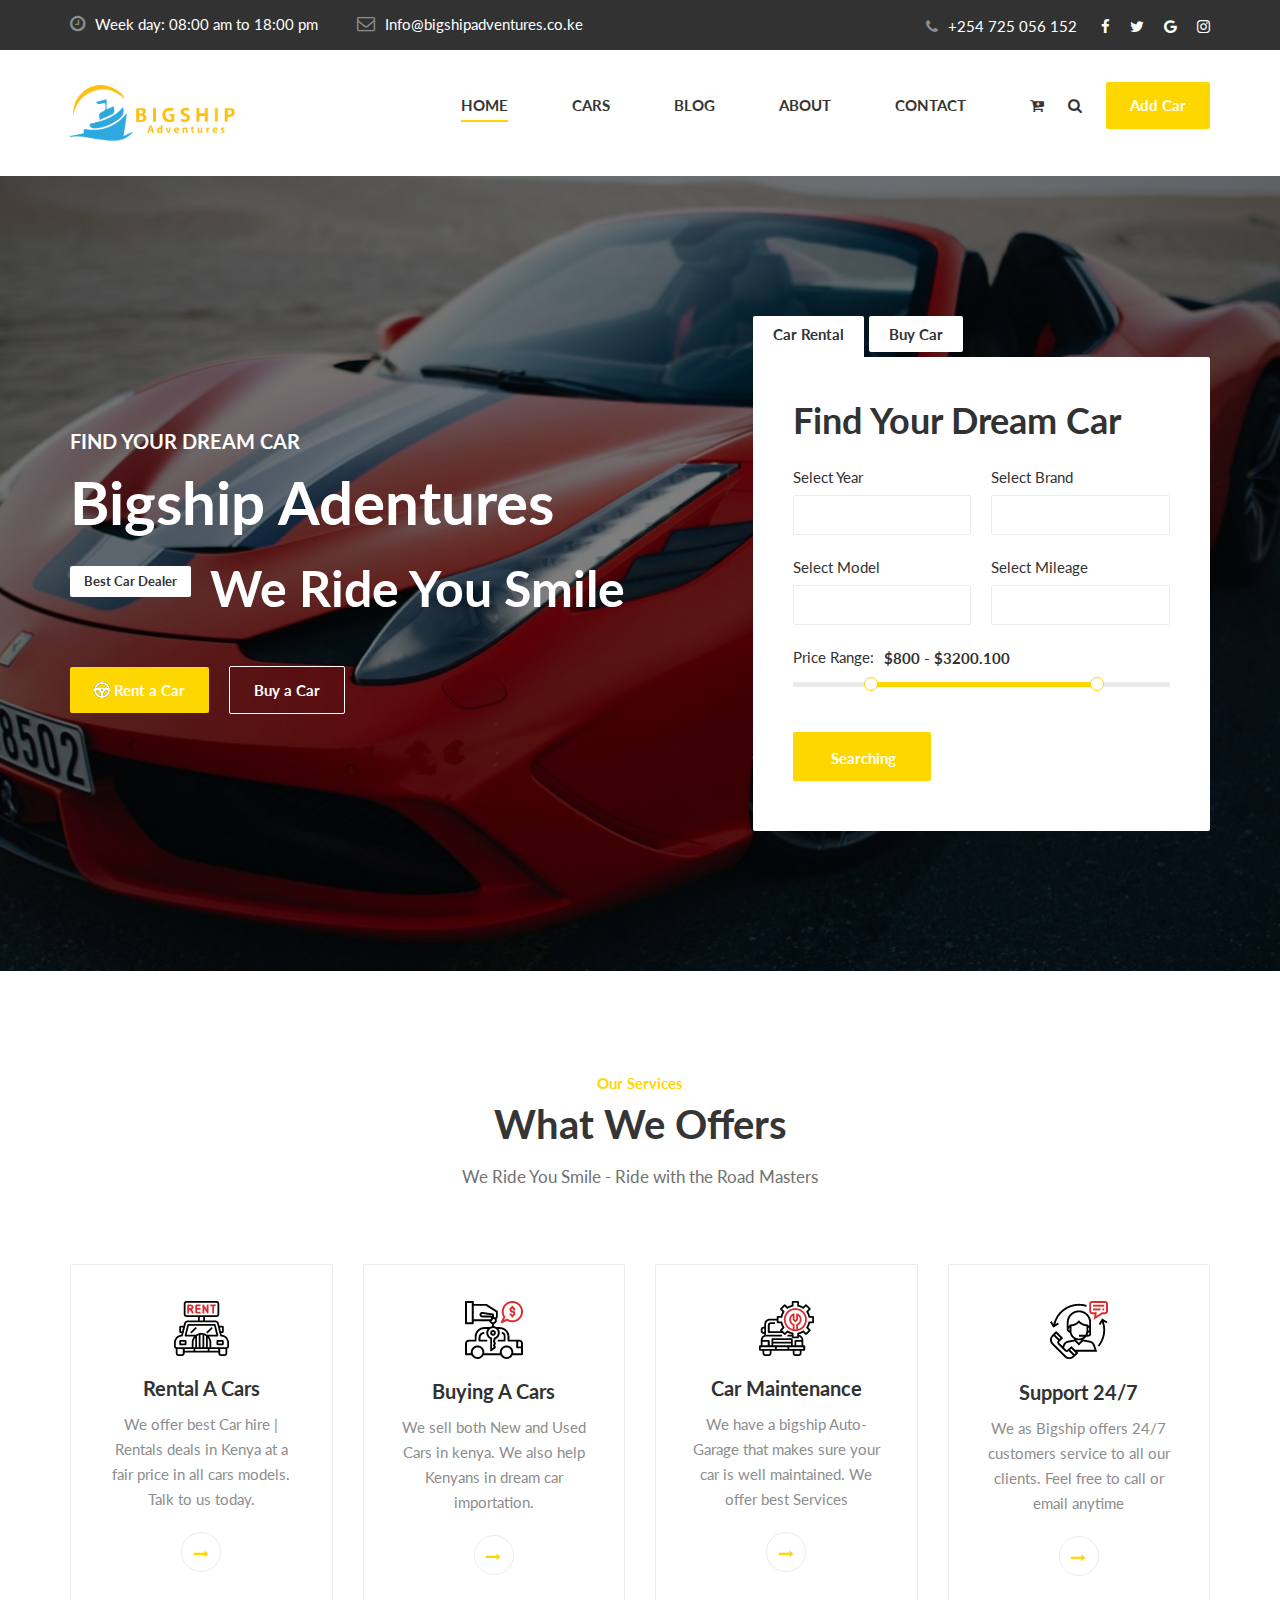
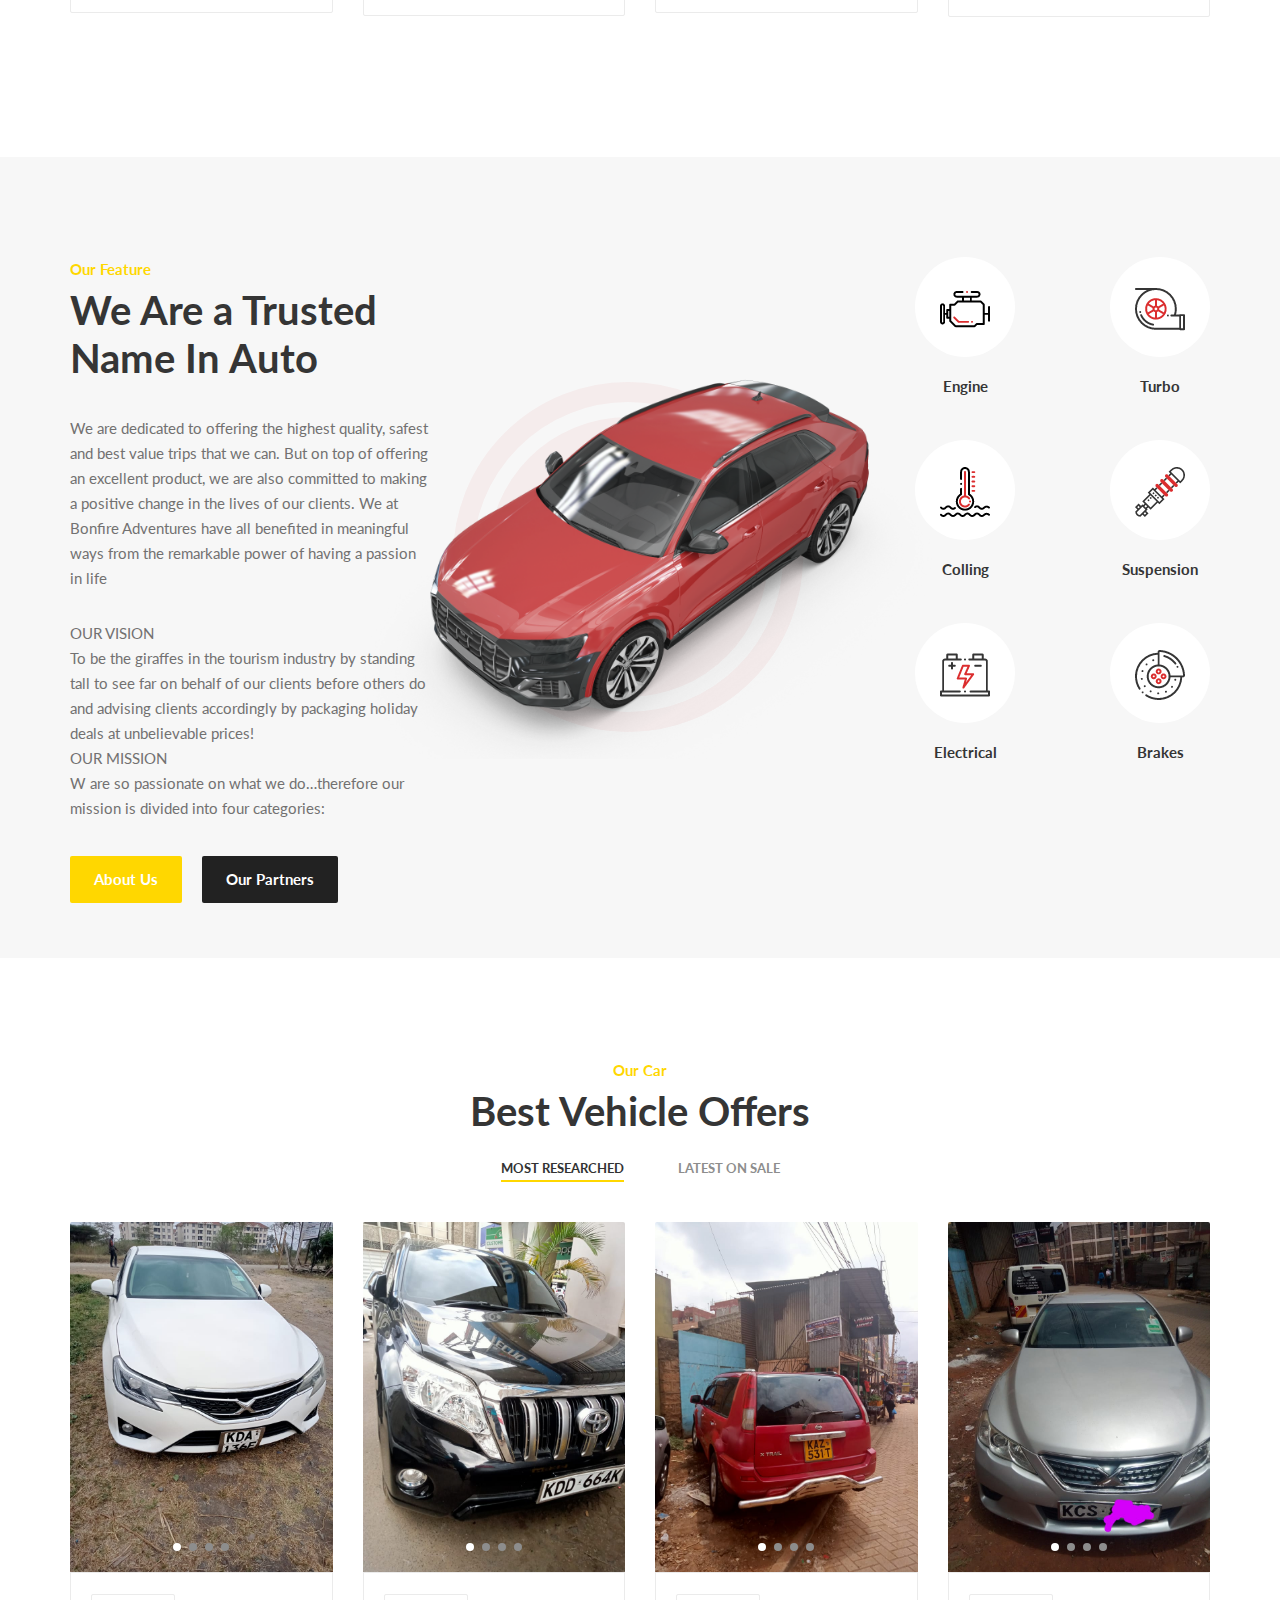
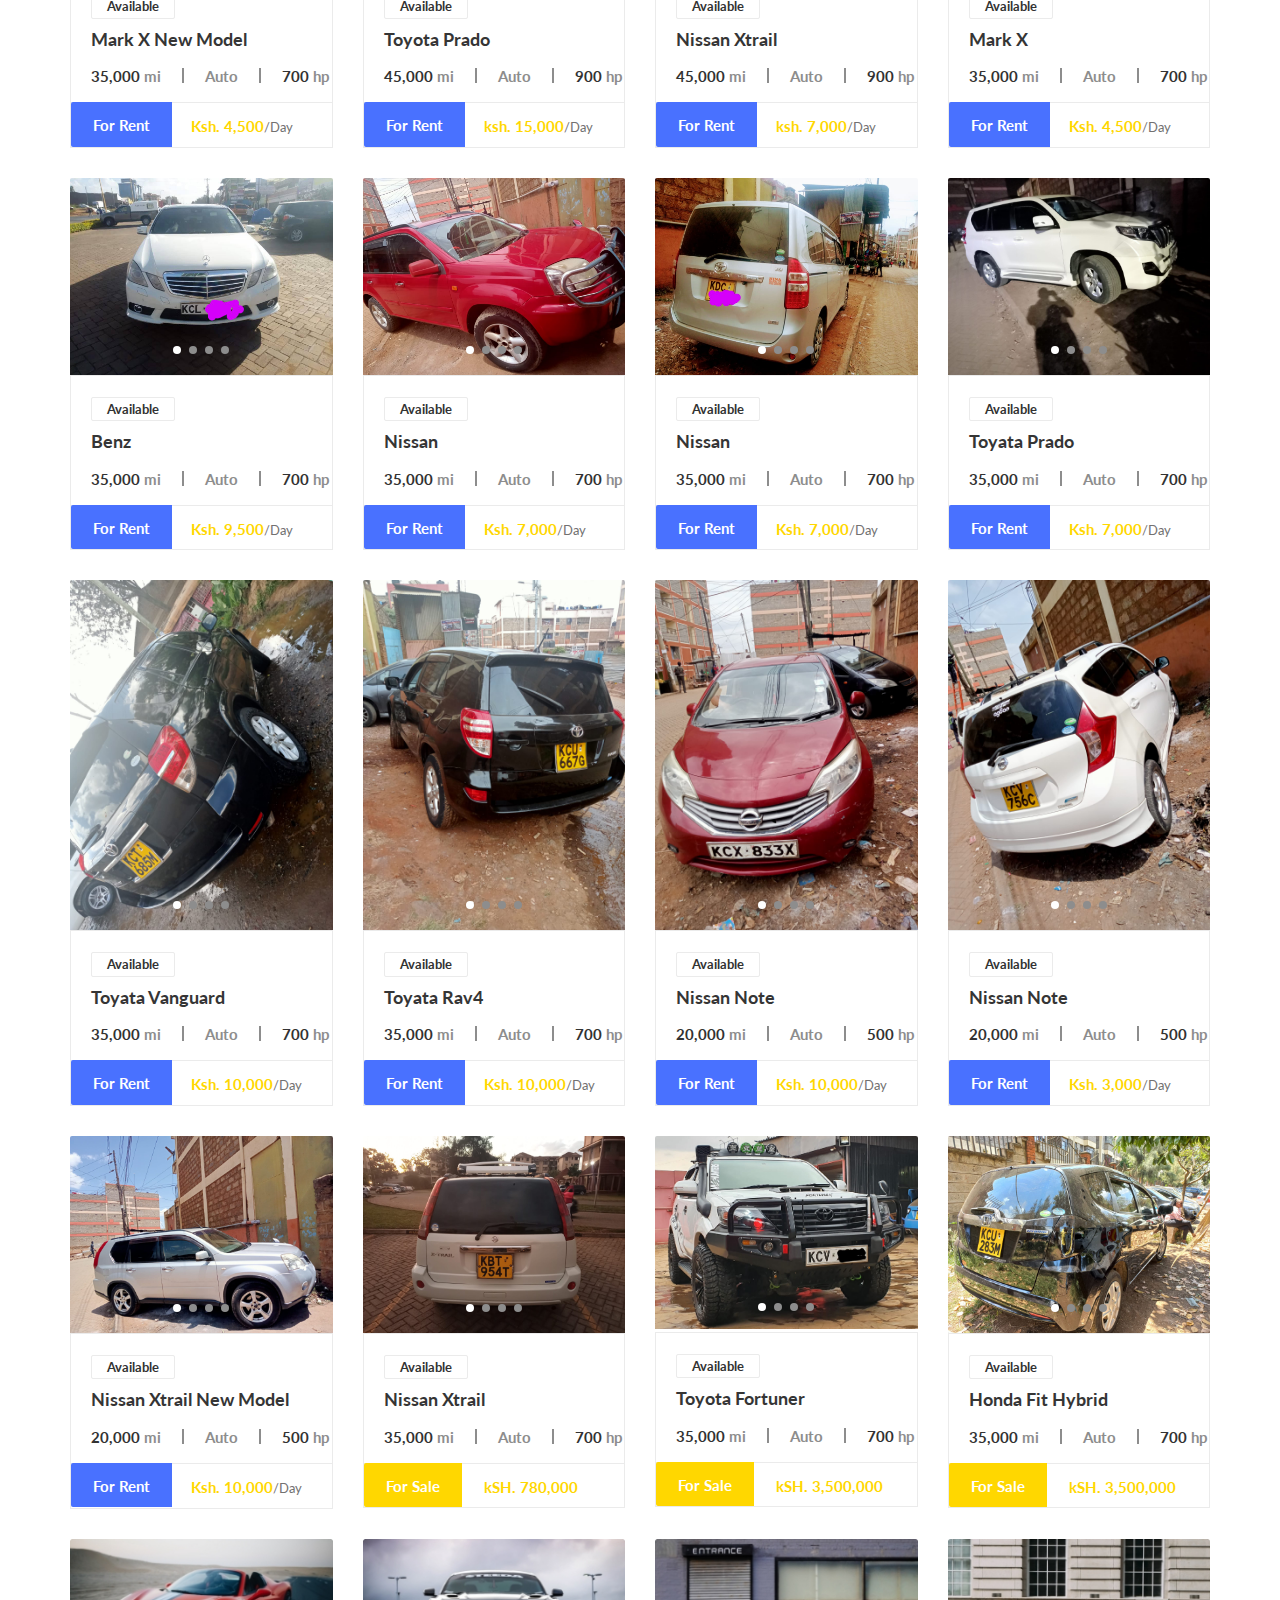
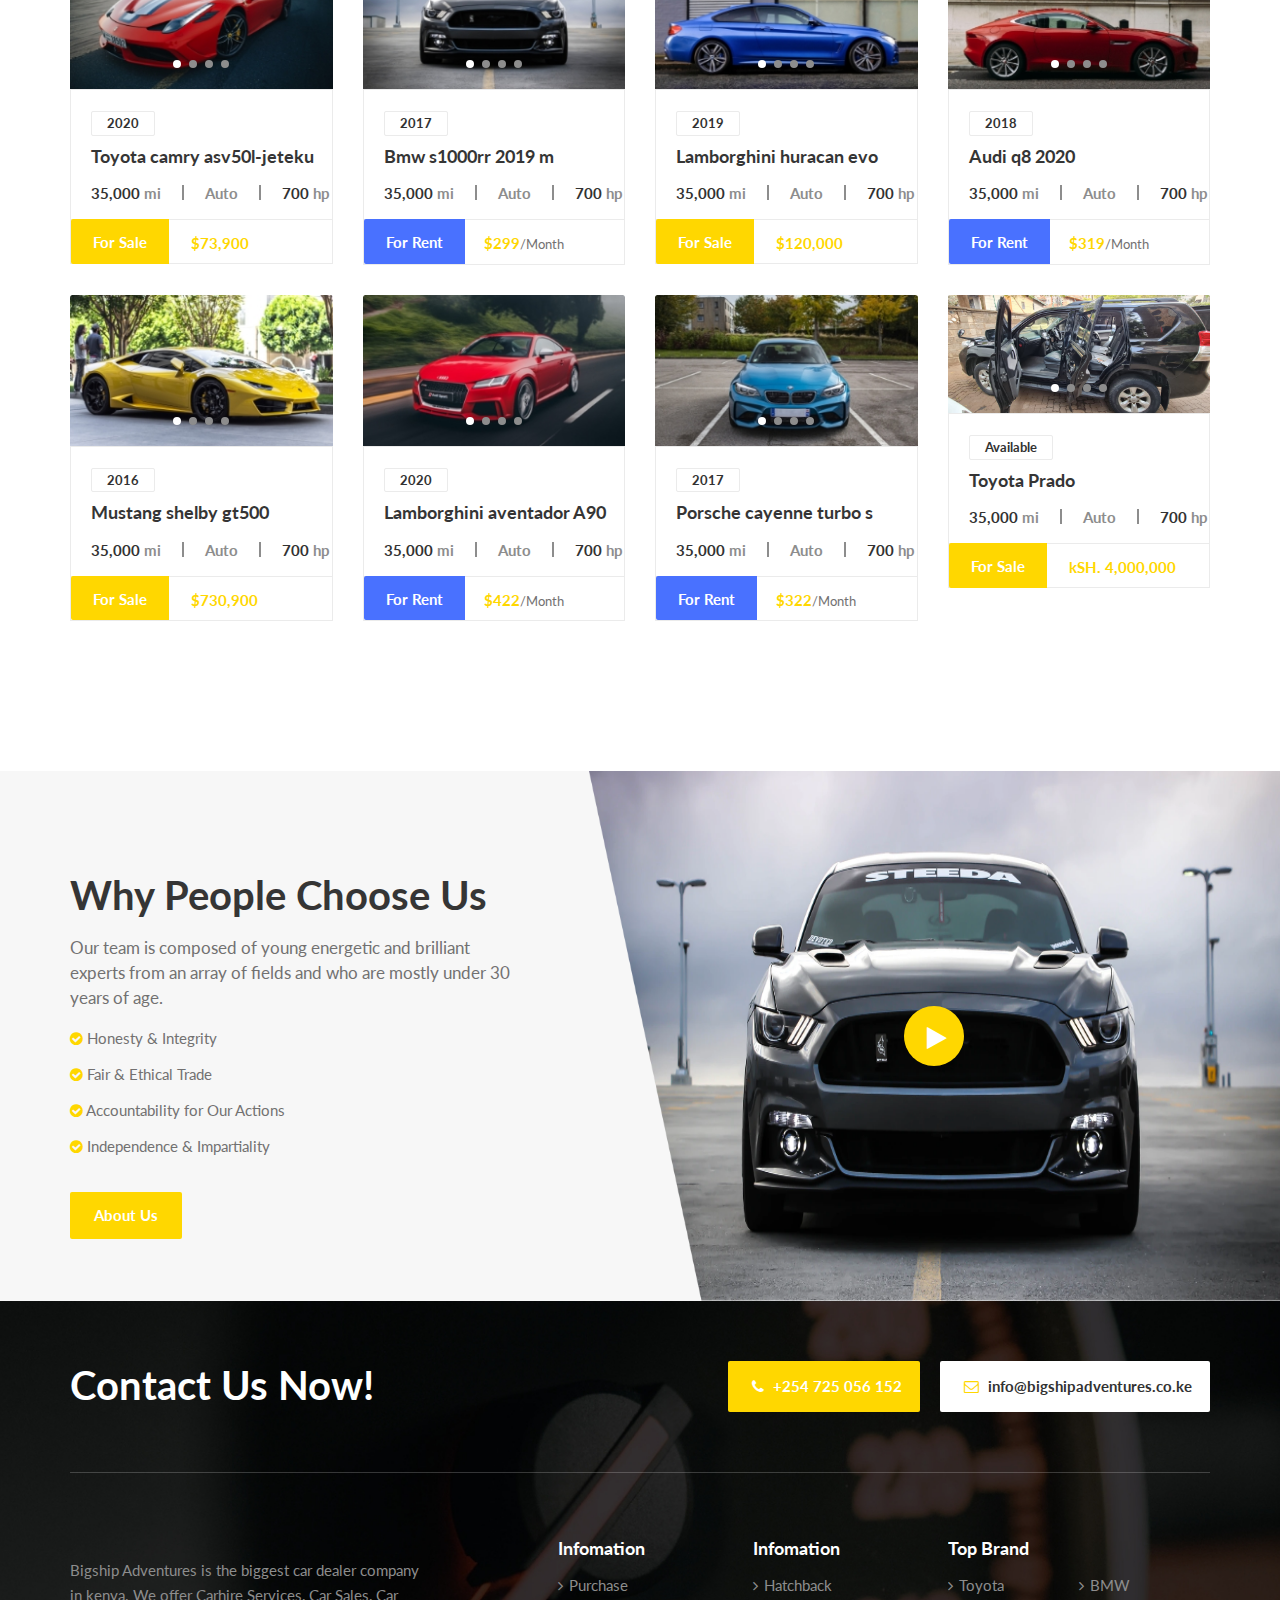
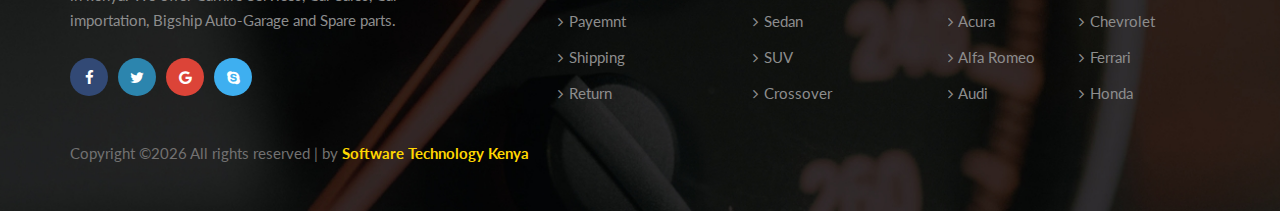
==== commit a9cbea9f: "Pages Update" ====
--- a/index.html
+++ b/index.html
@@ -101,13 +101,13 @@
                                 <li class="active"><a href="./index.html">Home</a></li>
                                 <li><a href="./car.html">Cars</a></li>
                                 <li><a href="./blog.html">Blog</a></li>
-                                <li><a href="#">Pages</a>
+                               <!--  <li><a href="#">Pages</a>
                                     <ul class="dropdown">
                                         <li><a href="./about.html">About Us</a></li>
                                         <li><a href="./car-details.html">Car Details</a></li>
                                         <li><a href="./blog-details.html">Blog Details</a></li>
                                     </ul>
-                                </li>
+                                </li> -->
                                 <li><a href="./about.html">About</a></li>
                                 <li><a href="./contact.html">Contact</a></li>
                             </ul>
